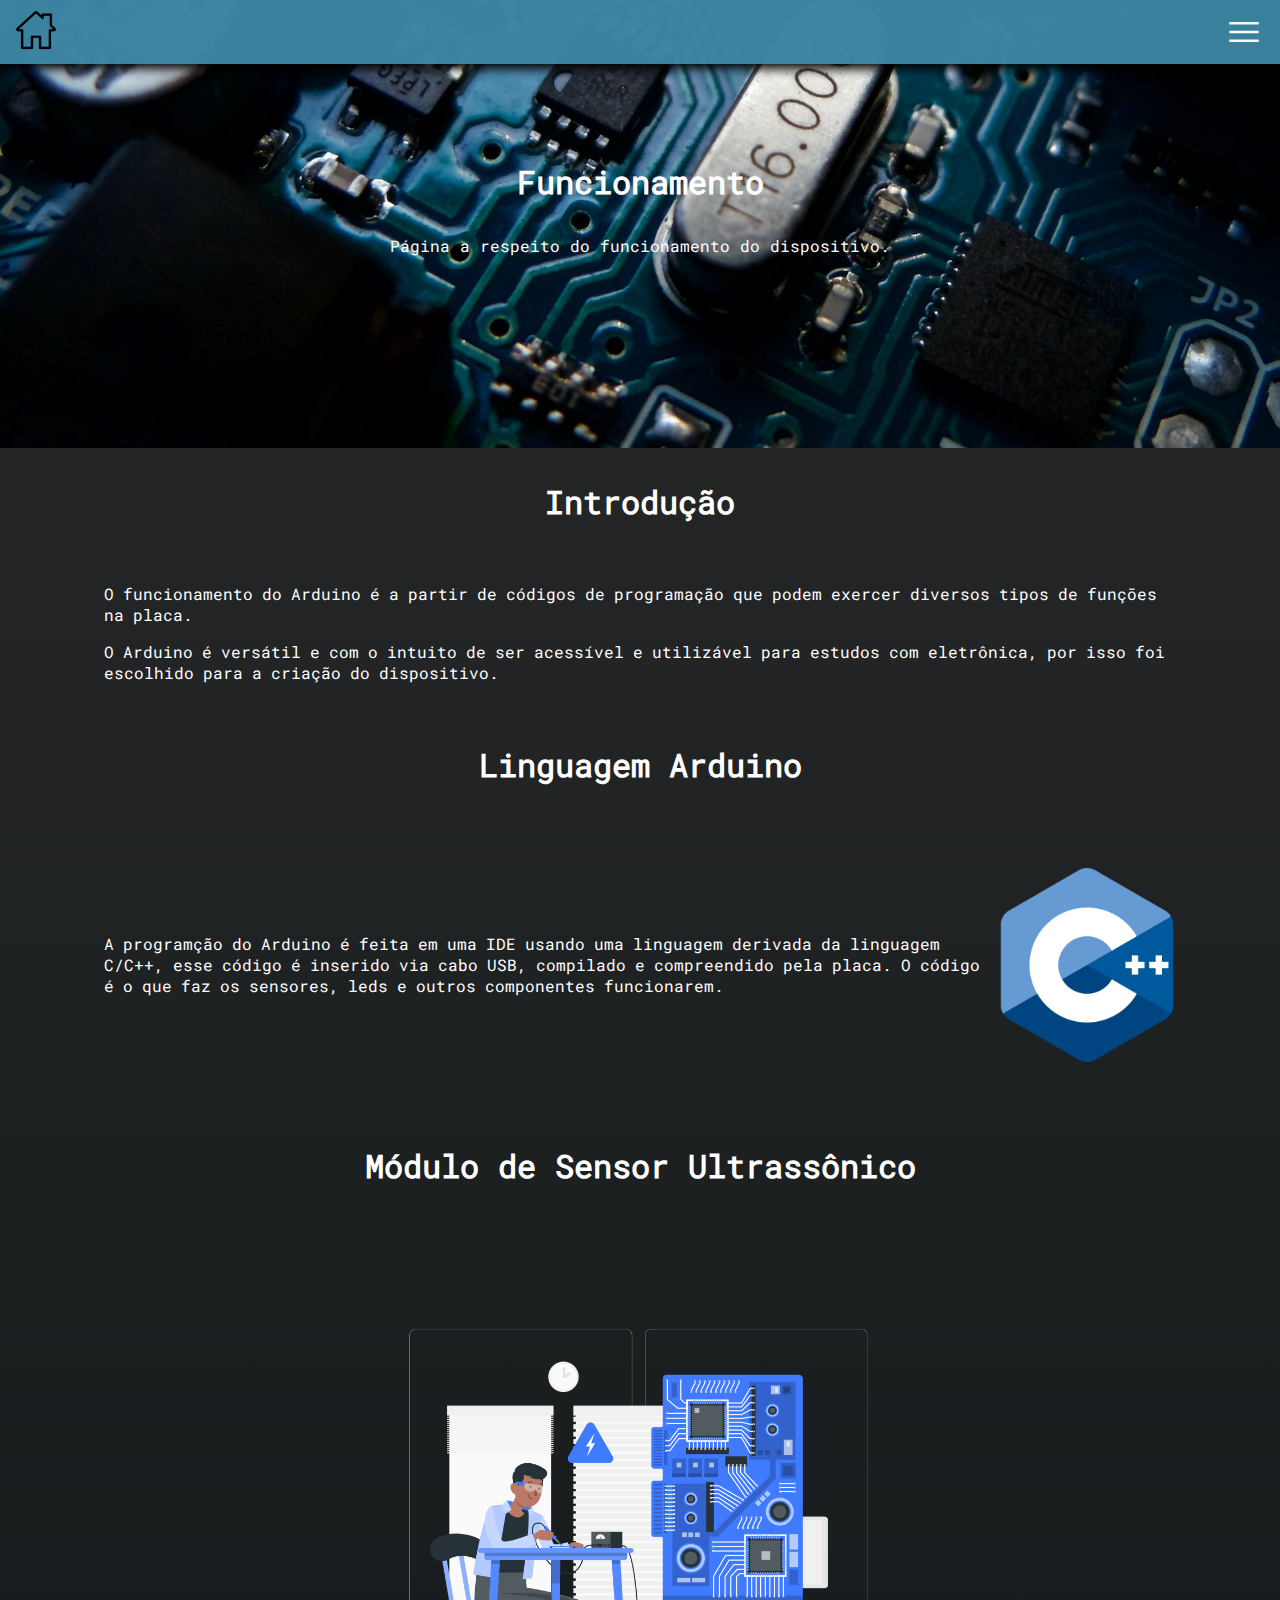
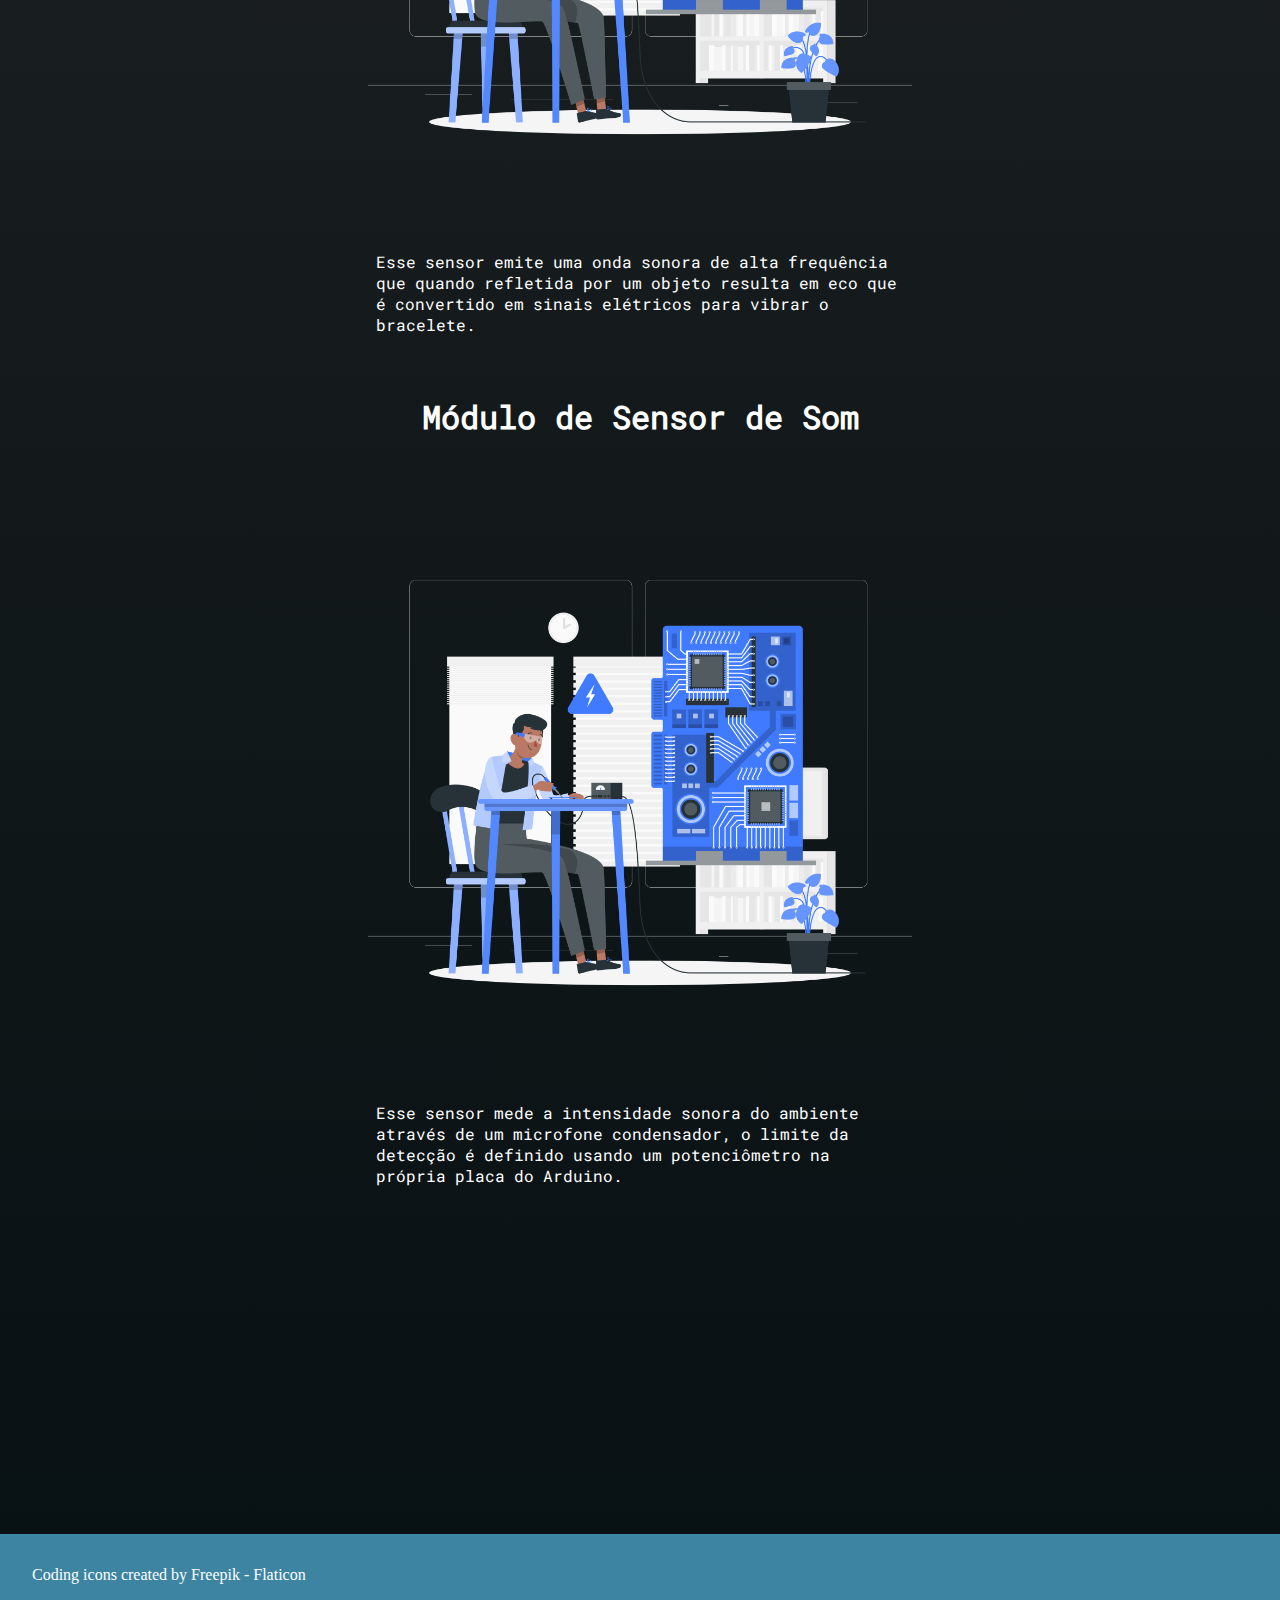
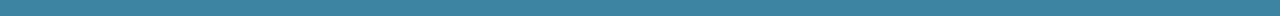
==== funcionamento/index.html @ f89b05d2 "Add files via upload" ====
<!DOCTYPE html>
<html lang="en">
<head>
    <meta charset="UTF-8">
    <meta http-equiv="X-UA-Compatible" content="IE=edge">
    <meta name="viewport" content="width=device-width, initial-scale=1.0">
    <link rel="stylesheet" href="style.css">
    <title>Funcionamento | PPR</title>
</head>
<body>
    <div class="container">
        <nav class="navegacao">
            <div class="logo">
                <a href="../index.html">
                    <img src="../assets/home.png" alt="" height="40px" width="40px">
                </a>
            </div>
            <div class="toggle-botao">
                <svg xmlns="http://www.w3.org/2000/svg" fill="none" viewBox="0 0 24 24" stroke-width="1.5" stroke="currentColor" class="w-6 h-6" style="height:40px; width:40px;">
                    <path stroke-linecap="round" stroke-linejoin="round" d="M3.75 6.75h16.5M3.75 12h16.5m-16.5 5.25h16.5" />
                </svg>
            </div>
        </nav>
        <main class="centro">
            <nav class="toggle-nav">
                <div id="wrapper-links">
                    <a href="#" class="link">Funcionamento</a>   
                    <a href="../materiais/index.html" class="link">Materiais</a>
                    <a href="../pesquisa/index.html" class="link">Pesquisa</a>
                </div>
            </nav>
            <div class="fundo-imagem">
                <div class="whitespace"></div>
                <div class="texto-topo-titulo">
                    <h1>Funcionamento</h1>
                </div>
                <div class="texto-topo">
                    <p>Página a respeito do funcionamento do dispositivo.</p>
                </div>
                <div class="whitespace"></div>
            </div>
            <div class="titulo-topico">
                <h1>Introdução</h1>
            </div>
            <article class="artigo">
                <div class="corpo-artigo">
                    <div class="artigo-texto">
                        <p class="texto-info-s">
                            O funcionamento do Arduino é a partir de códigos de programação que podem exercer diversos tipos de funções na placa.
                        </p>
                        <p class="texto-info-s">
                            O Arduino é versátil e com o intuito de ser acessível e utilizável para estudos com eletrônica, por isso foi escolhido para a criação do dispositivo.
                        </p>
                    </div>
                </div>
            </article>
            <div class="titulo-topico">
                <h1>Linguagem Arduino</h1>
            </div>
            <article class="artigo">
                <div class="corpo-artigo reverso">
                    <div class="espaco-imagem">
                        <img src="../imgs/c-.png" alt="">
                    </div>
                    <div class="artigo-texto">
                        <p class="texto-info-s">
                            A programção do Arduino é feita em uma IDE usando uma linguagem derivada da linguagem C/C++, esse código é inserido via cabo USB, compilado e compreendido pela placa. O código é o que faz os sensores, leds e outros componentes funcionarem.
                        </p>
                    </div>
                </div>
            </article>
            <div class="titulo-topico">
                <h1>Módulo de Sensor Ultrassônico</h1>
            </div>
            <article class="artigo">
                <div class="corpo-artigo imagem-solo">
                    <div name="imagem-1" class="espaco-imagem">
                        <img src="../imgs/Printedcircuit.png" alt="">
                    </div>
                    <div class="artigo-texto">
                        <p class="texto-info-s">
                            Esse sensor emite uma onda sonora de alta frequência que quando refletida por um objeto resulta em eco que é convertido em sinais elétricos para vibrar o bracelete.
                        </p>
                    </div>
                </div>
            </article>
            <div class="titulo-topico">
                <h1>Módulo de Sensor de Som</h1>
            </div>
            <article class="artigo">
                <div class="corpo-artigo imagem-solo">
                    <div name="imagem-1" class="espaco-imagem">
                        <img src="../imgs/Printedcircuit.png" alt="">
                    </div>
                    <div class="artigo-texto">
                        <p class="texto-info-s">
                            Esse sensor mede a intensidade sonora do ambiente através de um microfone condensador, o limite da detecção é definido usando um potenciômetro na própria placa do Arduino.
                        </p>
                    </div>
                </div>
            </article>
            <div class="whitespace"></div>
            <div class="whitespace"></div>
        </main>
        <footer class="rodape">
            <a href="https://www.flaticon.com/free-icons/coding" title="coding icons">Coding icons created by Freepik - Flaticon</a>
        </footer>
    </div>
</body>
<script src="script.js"></script>
</html>
---- funcionamento/style.css ----
*{
    padding: 0;
    margin: 0;
    box-sizing: border-box;
}

@font-face {
    font-family: "RobotoMono";
    src: url("../assets/fonts/static/RobotoMono-Regular.ttf");
}


a{
    text-decoration: none;
}

.container{
    display: flex;
    flex-direction: column;
    height: 100%;
    width: 100%;
}

.navegacao{
    display: flex;
    position: fixed;
    z-index: 2;
    justify-content: space-between;
    height: 4rem;
    width: 100%;
    background-color: #3c84a2;
    opacity: 98%;
    box-shadow: 0px 2px 10px 3px black;
}

.logo{
    display: flex;
    flex-direction: column;
    justify-content: center;
    margin-left: 1rem
}

.navegacao-links{
    display: flex;
    justify-content: space-evenly;
    align-items: center;
    flex-grow: 2;
}

.navegacao-links a{
    color: #ffffff;
}

.whitespace-nav{
    flex-grow: 3;
}

.whitespace{
    display: flex;
    justify-content: center;
    align-items: center;
    height: 10rem;
}


.fundo-imagem{
    background-image: url("../imgs/nicolas-thomas-CBydtQDjaJc-unsplash.jpg");
    background-size: cover;
    background-position: center;
    grid-column: 1/3;
}

.toggle-botao{
    display: flex;
    flex-direction: column;
    justify-content: center;
    margin-right: 1rem;
    color: #fff;
}

.centro{
    background: linear-gradient(to bottom, #292929, #081114);
}

.imagem-topo{
    display: flex;
    justify-content: center;
    align-items: center;
    width: 100%;
}

.texto-topo-titulo{
    display: flex;
    flex-direction: column;
    justify-content: center;
    align-items: center;
    color: #ffffff;
    font-family: "RobotoMono", sans-serif;
    font-size: 1rem;
    font-weight: 700;
}

.texto-topo{
    display: flex;
    flex-direction: column;
    justify-content: center;
    align-items: center;
    color: #fff;
    font-family: "RobotoMono", sans-serif;
    font-size: 1rem;
    word-wrap: break-word;
    padding: 2rem;
}

.texto-topo p{
    text-align: center;
}

.titulo-topico{
    display: flex;
    flex-direction: column;
    justify-content: center;
    align-items: center;
    color: #fff;
    font-family: "RobotoMono", sans-serif;
    word-wrap: break-word;
    padding: 2rem;
}

.titulo-topico h2{
    font-size: 1.5rem;
}

.artigo{
    display: flex;
    flex-direction: column;
    position: relative;
    padding: 20px 6rem;
    justify-content: center;
    color: #fff;
}

label{
    font-family: "RobotoMono", sans-serif;
    text-align: center;
}

.espaco-imagem{
    display: flex;
    flex-direction: column;
    justify-content: center;
    margin: 30px 0;
    height: auto;
}
.espaco-imagem img{
    height: fit-content;
    width: 100%;
}

.cabecalho-info-s{
    font-family: "RobotoMono", sans-serif;
    display: flex;
    justify-content: flex-start;
    margin: 30px 0;
    width: 100%;
}
.cabecalho-info-s h1{
    font-family: "RobotMono", sans-serif;
    font-weight: 700;
}

.texto-info-s{
    align-self: left;
    text-align: left;
    align-self: center;
    word-spacing: -1px;
    padding: 8px;
    font-size: 1rem;
    font-family: "RobotoMono", sans-serif;
}

.info-fontes p{
    font-size: 0.8rem;
    margin-top: 1rem;
}

.corpo-artigo{
    display: flex;
    align-items: center;
    width: 100%;
}

.corpo-artigo.imagem-solo{
    flex-direction: column;
    width: 50%;
    align-self: center;
}

.reverso{
    flex-direction: row-reverse;
}

.rodape{
    display: flex;
    flex-direction: column;
    padding: 2rem;
    height: auto;
    background-color: #3c84a2;
}

.rodape a{
    color: #fff;
}

.toggle-botao{
    width: 40px;
    height: 100%;
}

.toggle-nav{
    display: none;
    z-index: 1;
    position: fixed;
    flex-direction: column;
    justify-content: center;
    align-items: center;
    height: 100%;
    width: 100%;
    opacity: 0%;
    overflow: hidden;
    background-color: #282828;
}

.toggle-nav.extendido{
    opacity: 100%;
}

#wrapper-links{
    display: flex;
    width: 100%;
    flex-direction: column;
    flex-grow: 2;
    justify-content: space-evenly;
    align-items: center;
}

#wrapper-links a{
    font-size: 1.2rem;
    height: 10%;
    width: 50%;
}
.link{
    display: flex;
    font-family: "RobotoMono", sans-serif;
    justify-content: center;
    align-items: center;
    padding: 10px;
    margin: 10px;
    border: 1px solid white;
    color: white;
    width: 100px,
}


.container-cards{
    display: flex;
    flex-direction: column;
    grid-column: 1;
    height: 100%;
    padding-bottom: 2rem;
}

.cartas-row{
    display: flex;
    justify-content: center;
    margin-top: 2rem;
}

.carta{
    display: flex;
    flex-direction: column;
    height: 100%;
    width: 10rem;
    background-color: #00353e;
    border: 2px solid #fff;
    padding: 10px;
    border-radius: 2rem;
    margin: 2rem;
}

.carta-icon{
    display: flex;
    justify-content: center;
}

.carta-texto{
    display: flex;
    flex-direction: column;
    justify-content: center;
    align-items: center;
    padding: 2rem;
    font-family: "RobotoMono", sans-serif;
    color: #fff;
}

.carta img{
    height: 4rem;
    width: 4rem;
}

@media (max-width: 600px) {
    .artigo{
        padding: 20px;
    }

    .corpo-artigo.imagem-solo{
        width: auto;
        align-self: auto;
    }

    .titulo-topico{
        align-items: flex-start;
    }

    .carta-texto{
        padding: 1rem 0rem;
    }

}
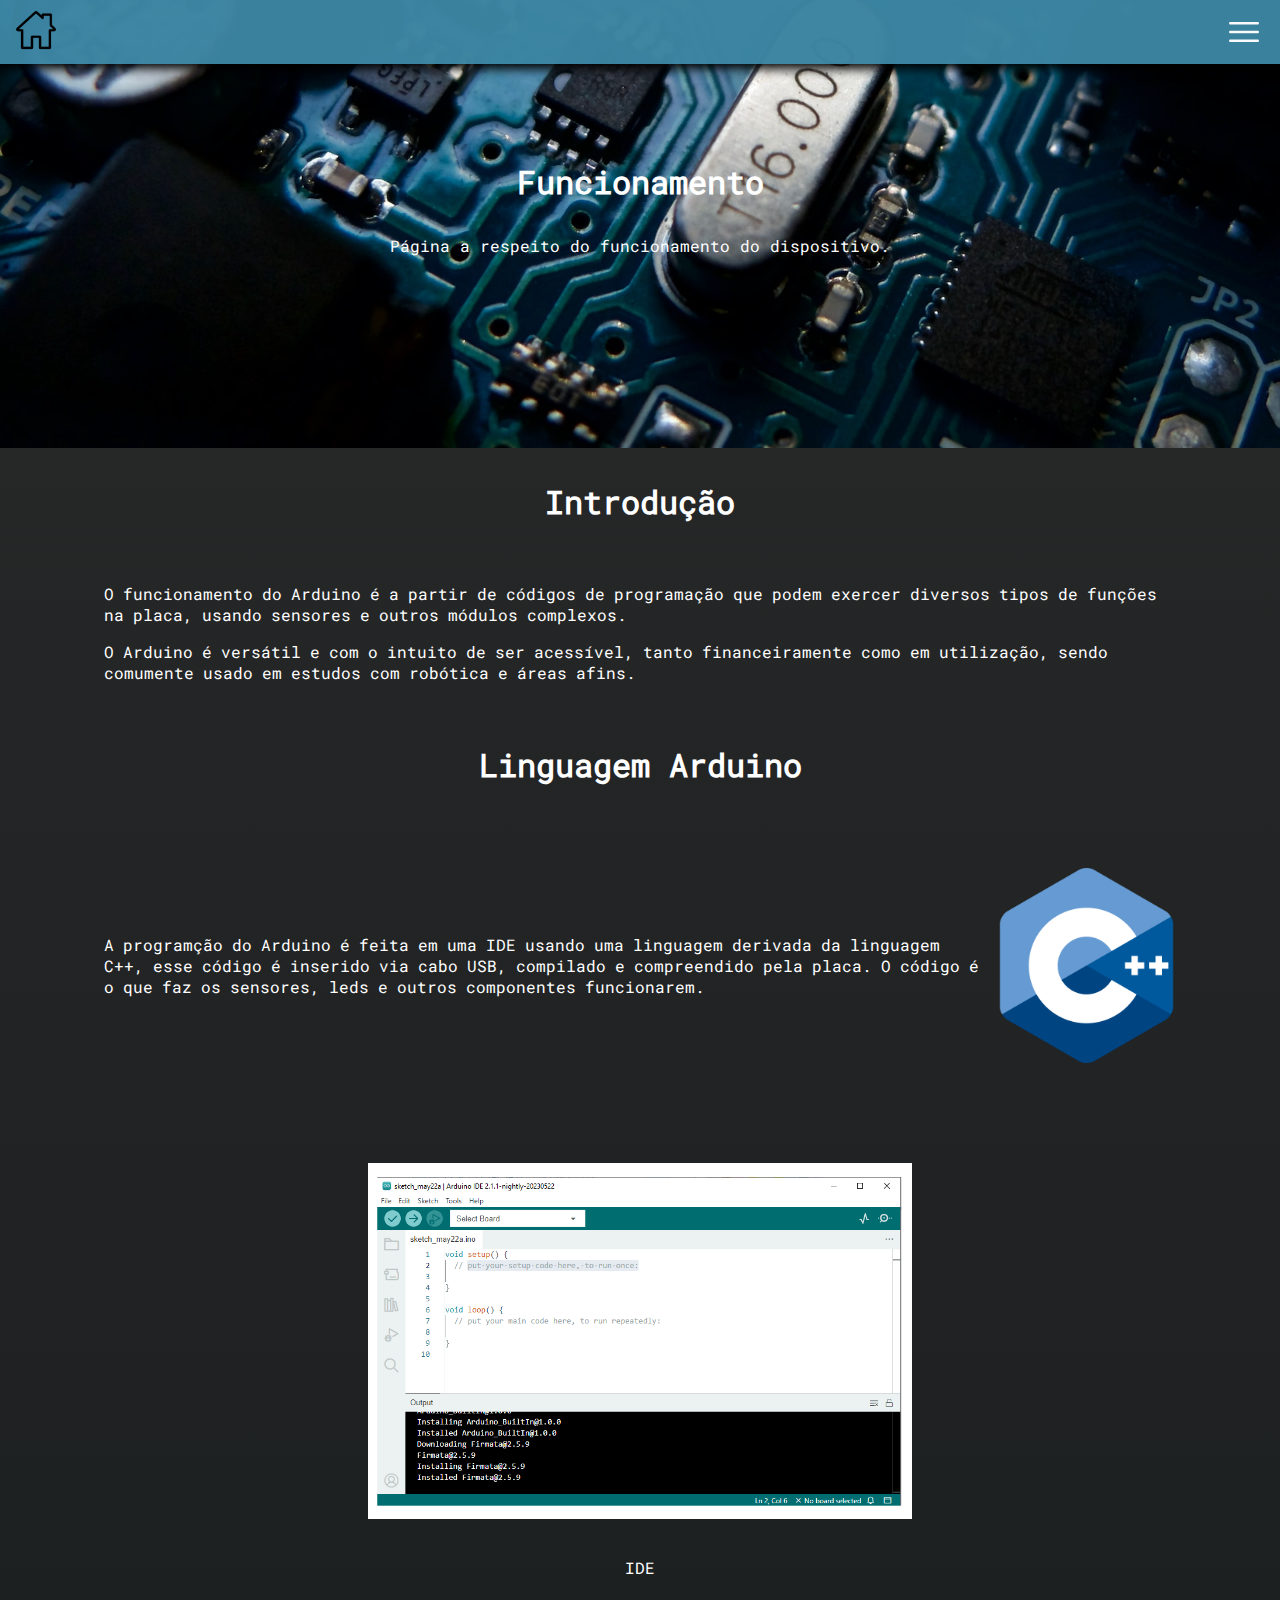
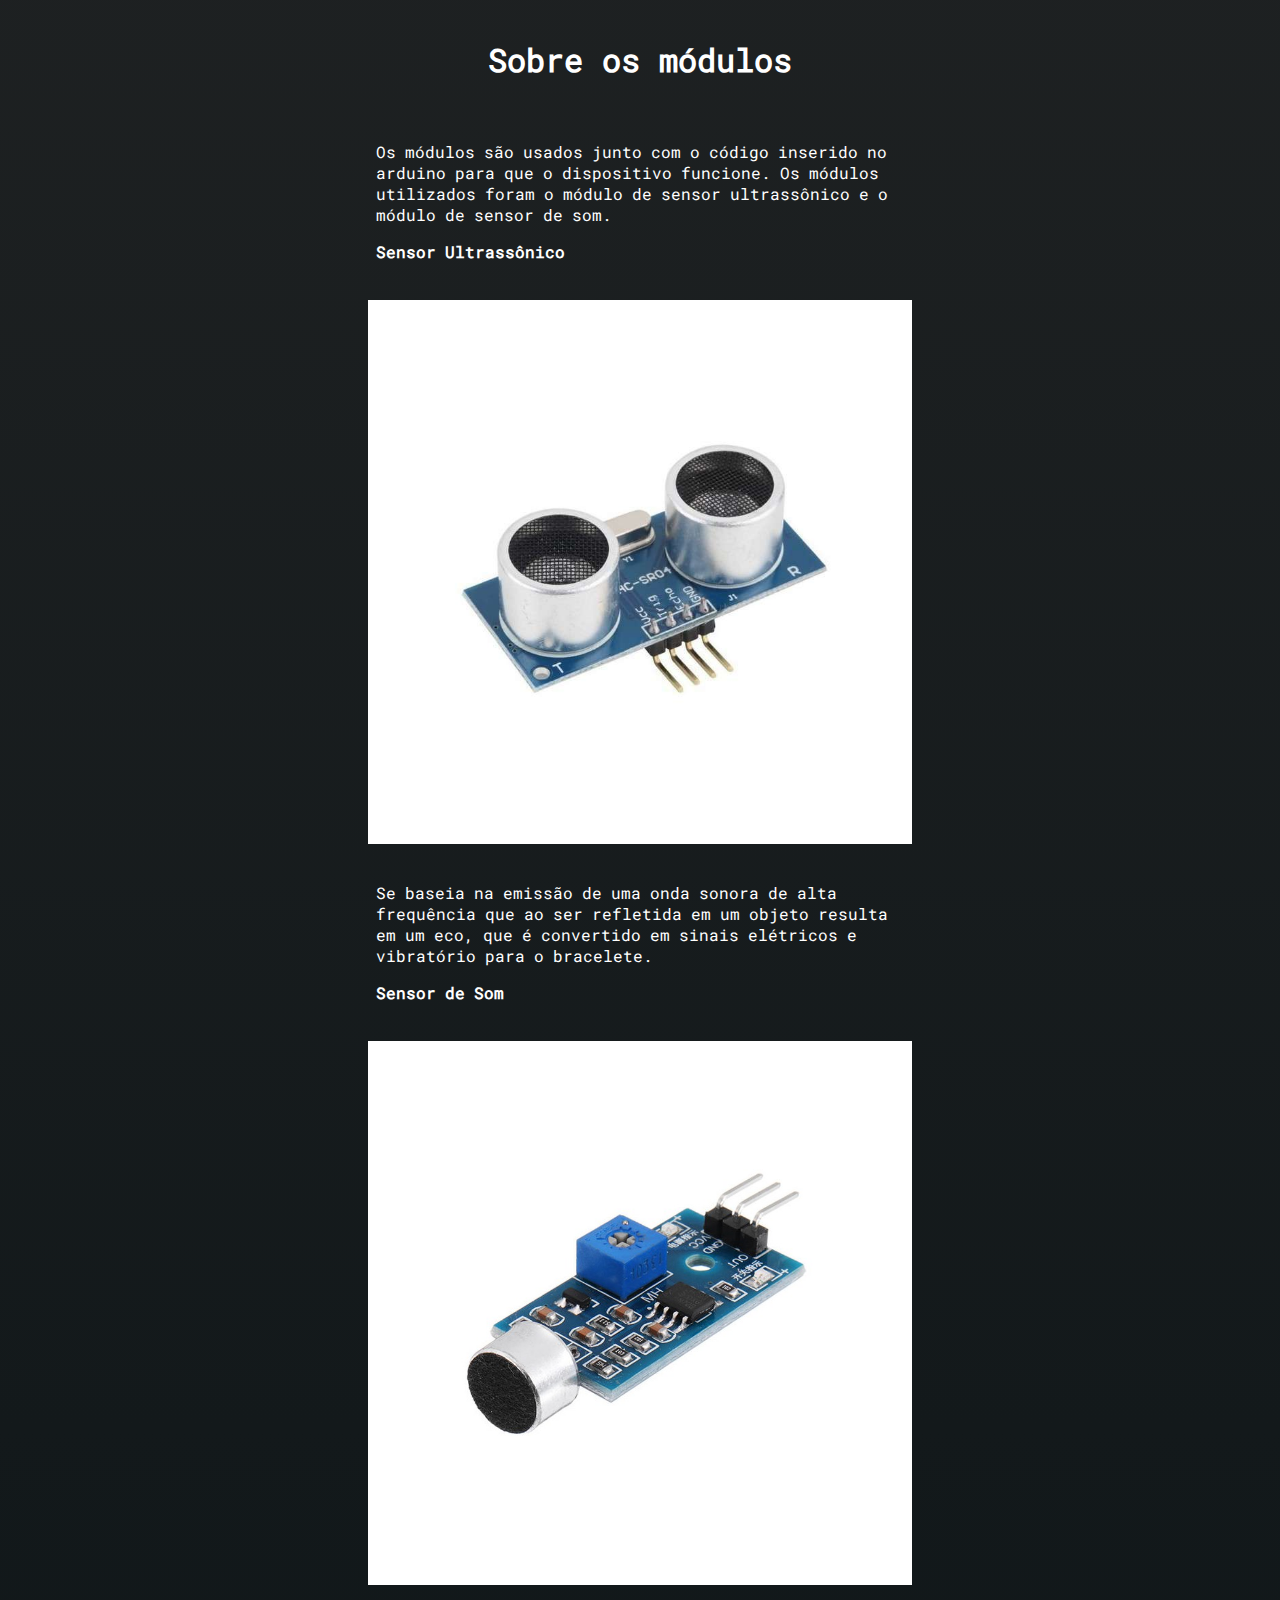
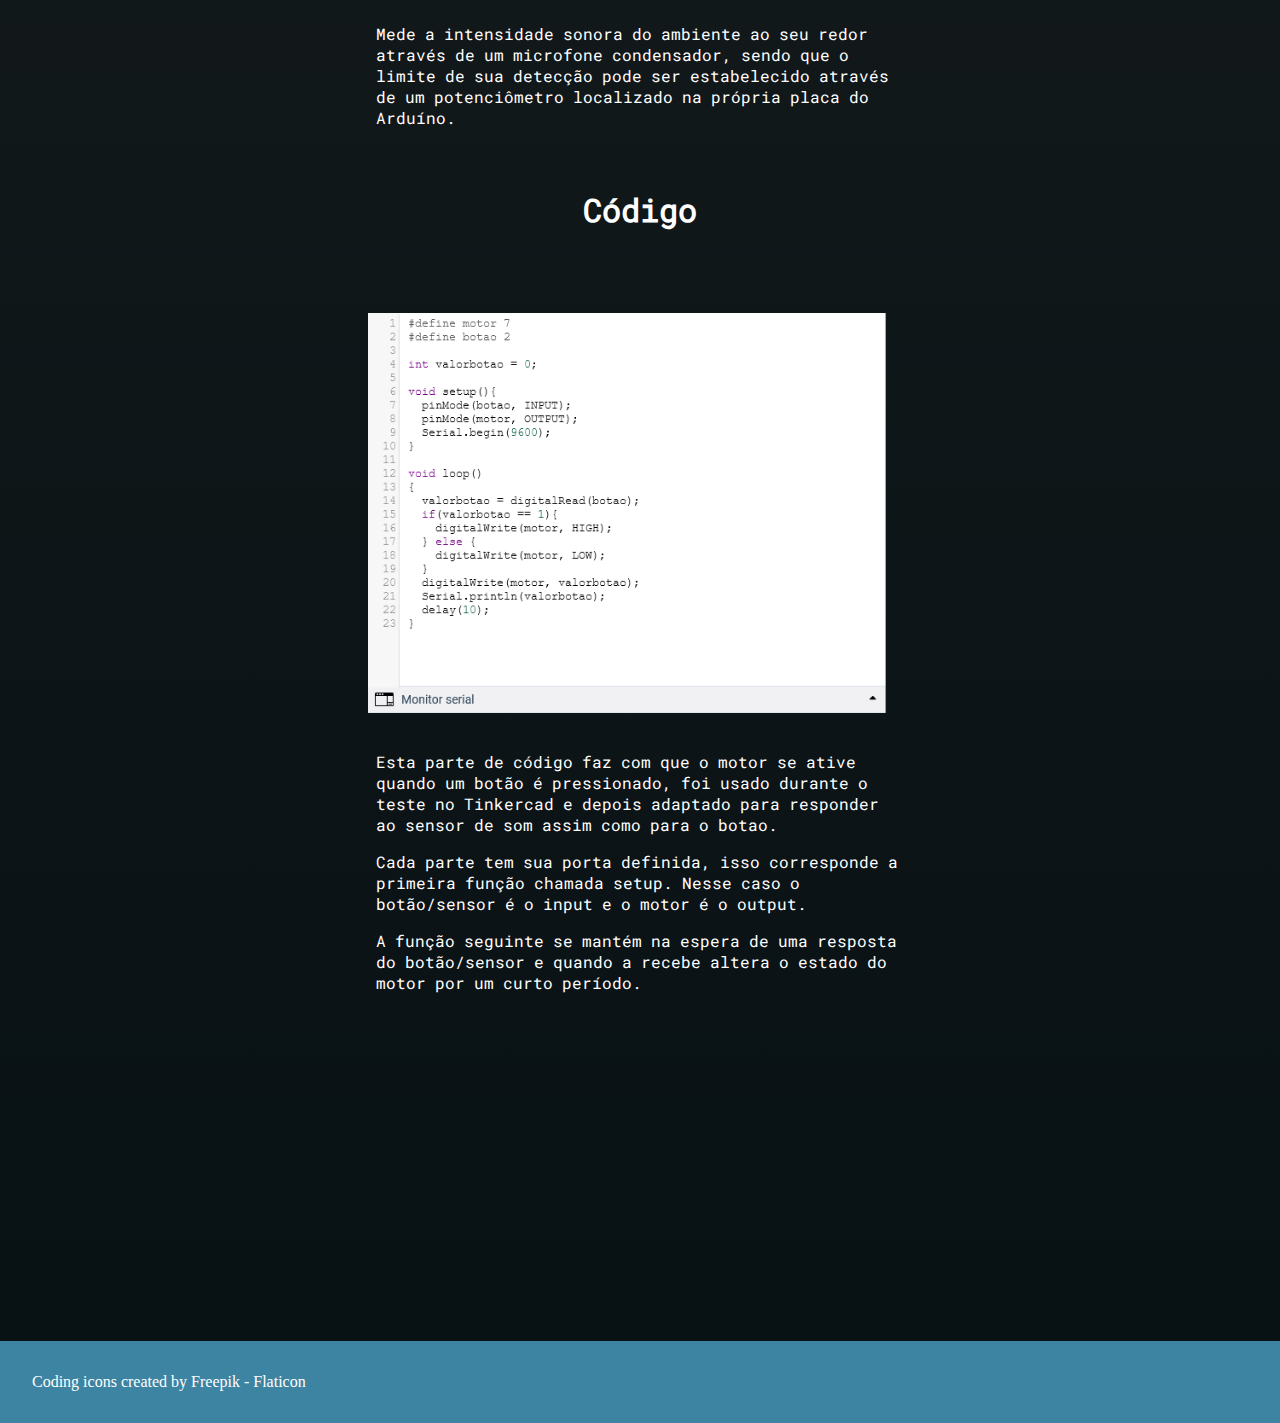
==== commit 18a59dcb: "Add files via upload" ====
--- a/funcionamento/index.html
+++ b/funcionamento/index.html
@@ -5,7 +5,7 @@
     <meta http-equiv="X-UA-Compatible" content="IE=edge">
     <meta name="viewport" content="width=device-width, initial-scale=1.0">
     <link rel="stylesheet" href="style.css">
-    <title>Funcionamento | PPR</title>
+    <title>Funcionamento | BFR</title>
 </head>
 <body>
     <div class="container">
@@ -46,10 +46,10 @@
                 <div class="corpo-artigo">
                     <div class="artigo-texto">
                         <p class="texto-info-s">
-                            O funcionamento do Arduino é a partir de códigos de programação que podem exercer diversos tipos de funções na placa.
+                            O funcionamento do Arduino é a partir de códigos de programação que podem exercer diversos tipos de funções na placa, usando sensores e outros módulos complexos.
                         </p>
                         <p class="texto-info-s">
-                            O Arduino é versátil e com o intuito de ser acessível e utilizável para estudos com eletrônica, por isso foi escolhido para a criação do dispositivo.
+                            O Arduino é versátil e com o intuito de ser acessível, tanto financeiramente como em utilização, sendo comumente usado em estudos com robótica e áreas afins.
                         </p>
                     </div>
                 </div>
@@ -64,37 +64,77 @@
                     </div>
                     <div class="artigo-texto">
                         <p class="texto-info-s">
-                            A programção do Arduino é feita em uma IDE usando uma linguagem derivada da linguagem C/C++, esse código é inserido via cabo USB, compilado e compreendido pela placa. O código é o que faz os sensores, leds e outros componentes funcionarem.
+                            A programção do Arduino é feita em uma IDE usando uma linguagem derivada da linguagem C++, esse código é inserido via cabo USB, compilado e compreendido pela placa. O código é o que faz os sensores, leds e outros componentes funcionarem.
+                        </p>
+                    </div>
+                </div>
+            </article>
+            <article class="artigo">
+                <div class="corpo-artigo imagem-solo">
+                    <div class="espaco-imagem">
+                        <img src="../imgs/ideimg.png" alt="">
+                    </div>
+                    <div class="artigo-texto">
+                        <p class="texto-info-s">
+                            IDE
                         </p>
                     </div>
                 </div>
             </article>
             <div class="titulo-topico">
-                <h1>Módulo de Sensor Ultrassônico</h1>
+                <h1>Sobre os módulos</h1>
             </div>
             <article class="artigo">
                 <div class="corpo-artigo imagem-solo">
-                    <div name="imagem-1" class="espaco-imagem">
-                        <img src="../imgs/Printedcircuit.png" alt="">
-                    </div>
                     <div class="artigo-texto">
                         <p class="texto-info-s">
-                            Esse sensor emite uma onda sonora de alta frequência que quando refletida por um objeto resulta em eco que é convertido em sinais elétricos para vibrar o bracelete.
+                            Os módulos são usados junto com o código inserido no arduino para que o dispositivo funcione.
+                            Os módulos utilizados foram o módulo de sensor ultrassônico e o módulo de sensor de som.
+                        </p>
+                        <p class="texto-info-s">
+                            <strong>Sensor Ultrassônico</strong>
+                        </p>
+                        <div class="espaco-imagem">
+                            <img src="../imgs/sensultrasom.jpg" alt="">
+                        </div>
+                        <p class="texto-info-s">
+                            Se baseia na emissão de uma onda sonora de alta frequência que ao ser refletida
+                            em um objeto resulta em um eco, que é convertido em sinais elétricos e vibratório para
+                            o bracelete.
+                        </p>
+                        <p class="texto-info-s">
+                            <strong>Sensor de Som</strong>
+                        </p>
+                        <div class="espaco-imagem">
+                            <img src="../imgs/sensom.jpg" alt="">
+                        </div>
+                        <p class="texto-info-s">
+                            Mede a intensidade sonora do ambiente ao seu redor através de um microfone
+                            condensador, sendo que o limite de sua detecção pode ser estabelecido através de um
+                            potenciômetro localizado na própria placa do Arduíno.
                         </p>
                     </div>
                 </div>
             </article>
             <div class="titulo-topico">
-                <h1>Módulo de Sensor de Som</h1>
+                <h1>Código</h1>
             </div>
             <article class="artigo">
                 <div class="corpo-artigo imagem-solo">
-                    <div name="imagem-1" class="espaco-imagem">
-                        <img src="../imgs/Printedcircuit.png" alt="">
+                    <div class="espaco-imagem">
+                        <img src="../imgs/codus.png" alt="">
                     </div>
                     <div class="artigo-texto">
                         <p class="texto-info-s">
-                            Esse sensor mede a intensidade sonora do ambiente através de um microfone condensador, o limite da detecção é definido usando um potenciômetro na própria placa do Arduino.
+                            Esta parte de código faz com que o motor se ative quando um botão é pressionado, foi usado durante o teste no
+                            Tinkercad e depois adaptado para responder ao sensor de som assim como para o botao.
+                        </p>
+                        <p class="texto-info-s">
+                            Cada parte tem sua porta definida, isso corresponde a primeira função chamada setup. Nesse caso o botão/sensor é o input
+                            e o motor é o output.
+                        </p>
+                        <p class="texto-info-s">
+                            A função seguinte se mantém na espera de uma resposta do botão/sensor e quando a recebe altera o estado do motor por um curto período.
                         </p>
                     </div>
                 </div>
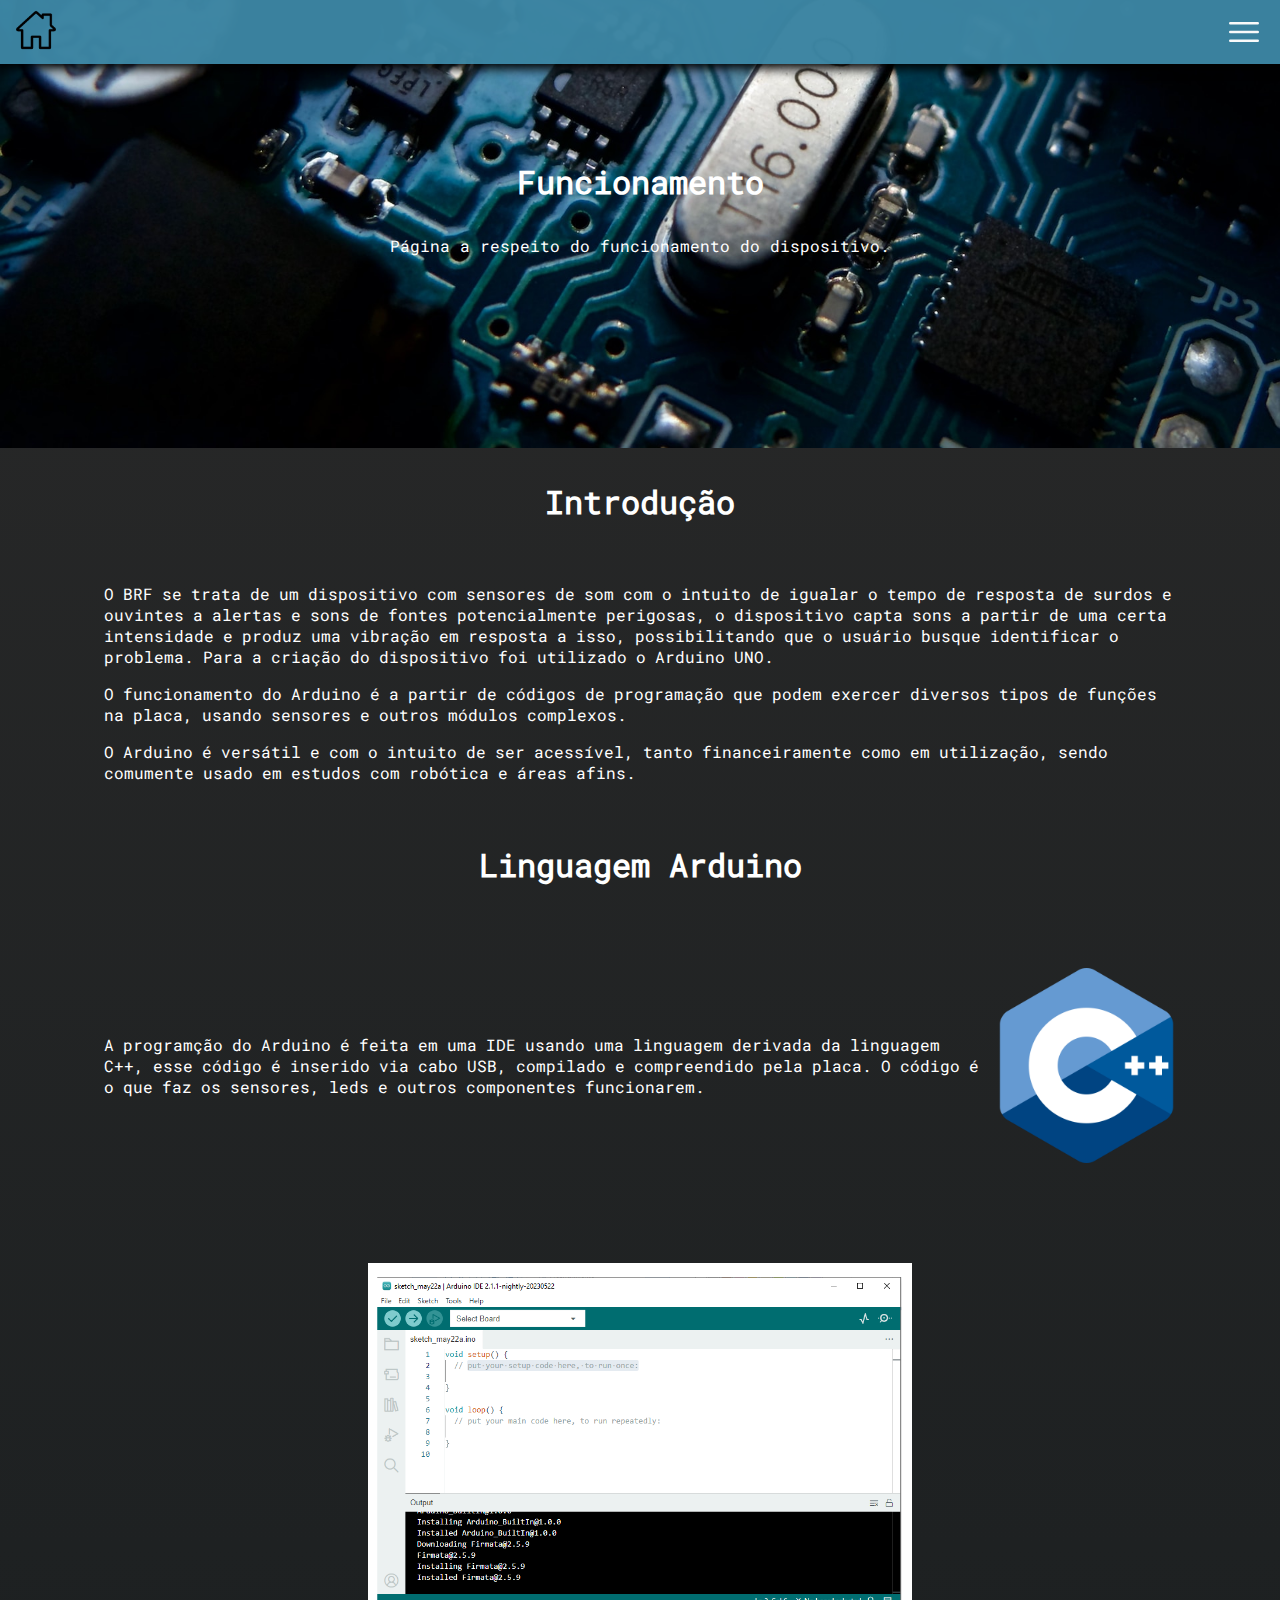
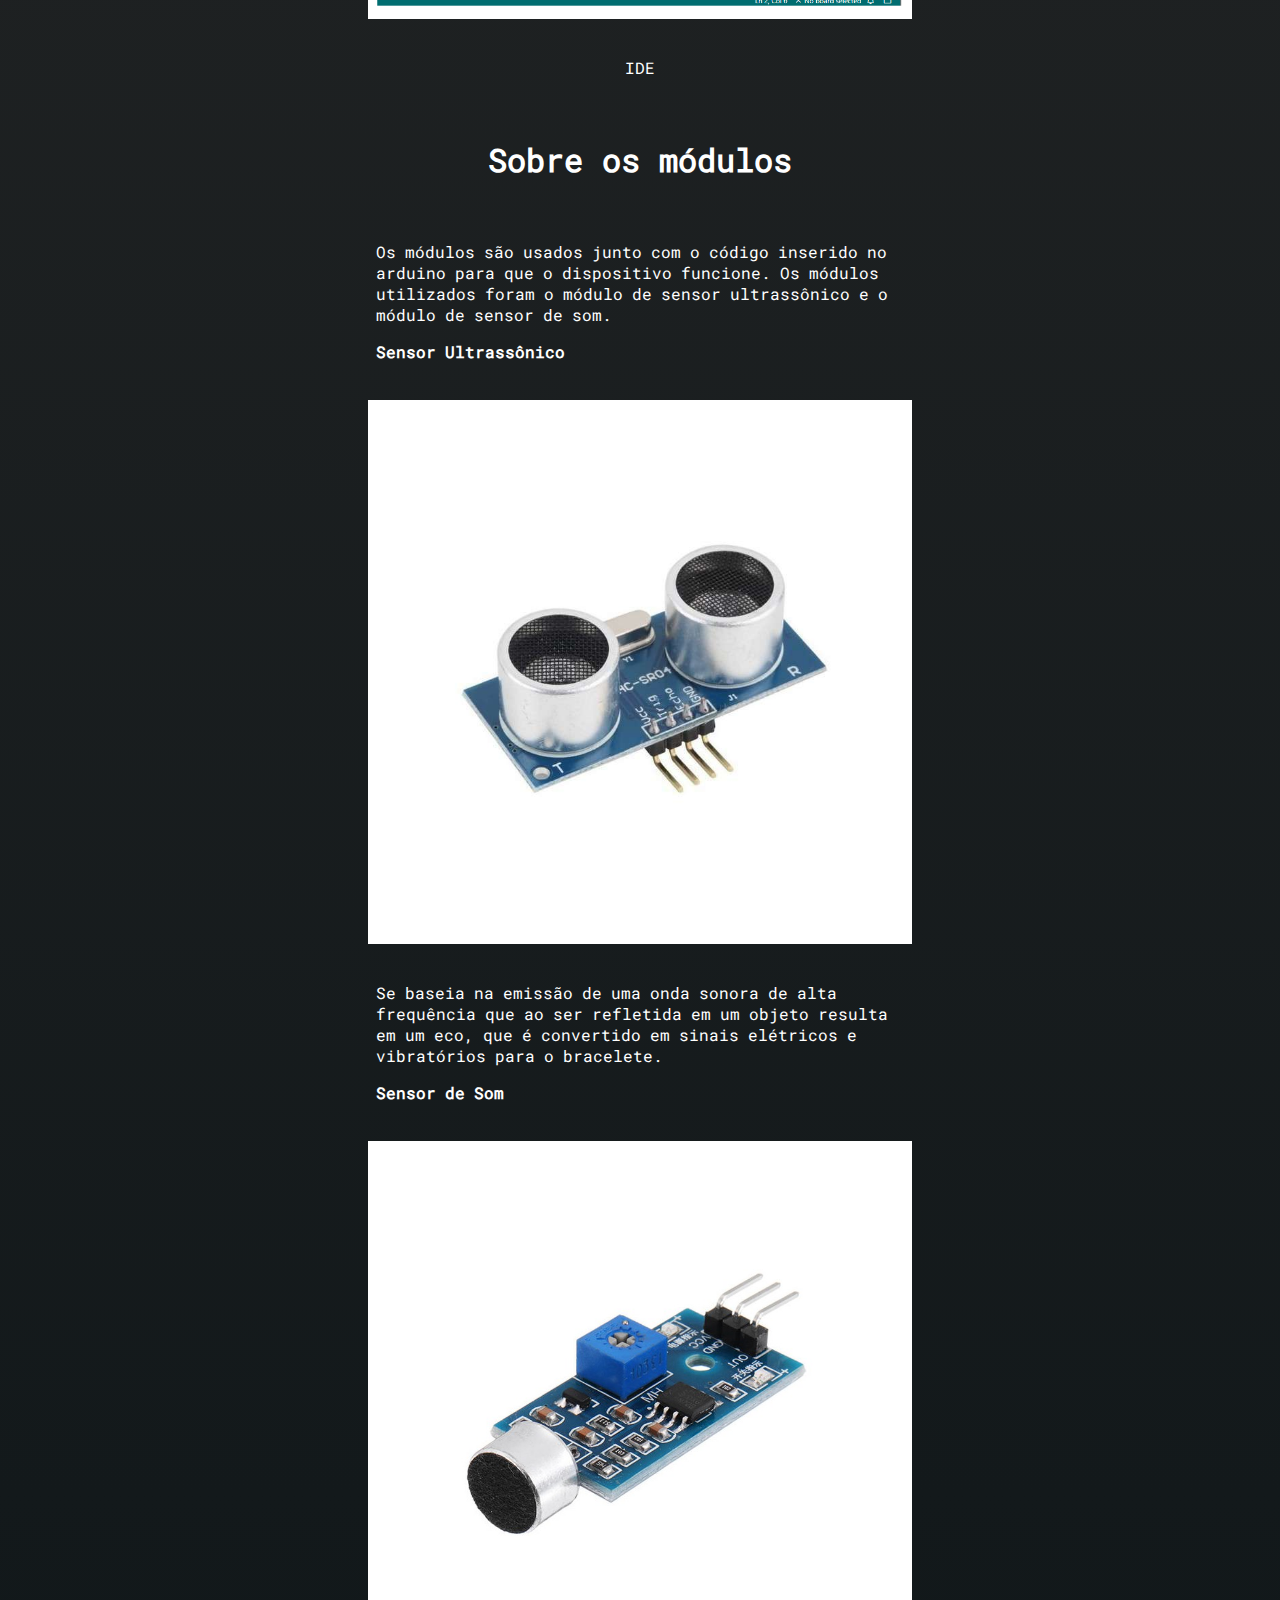
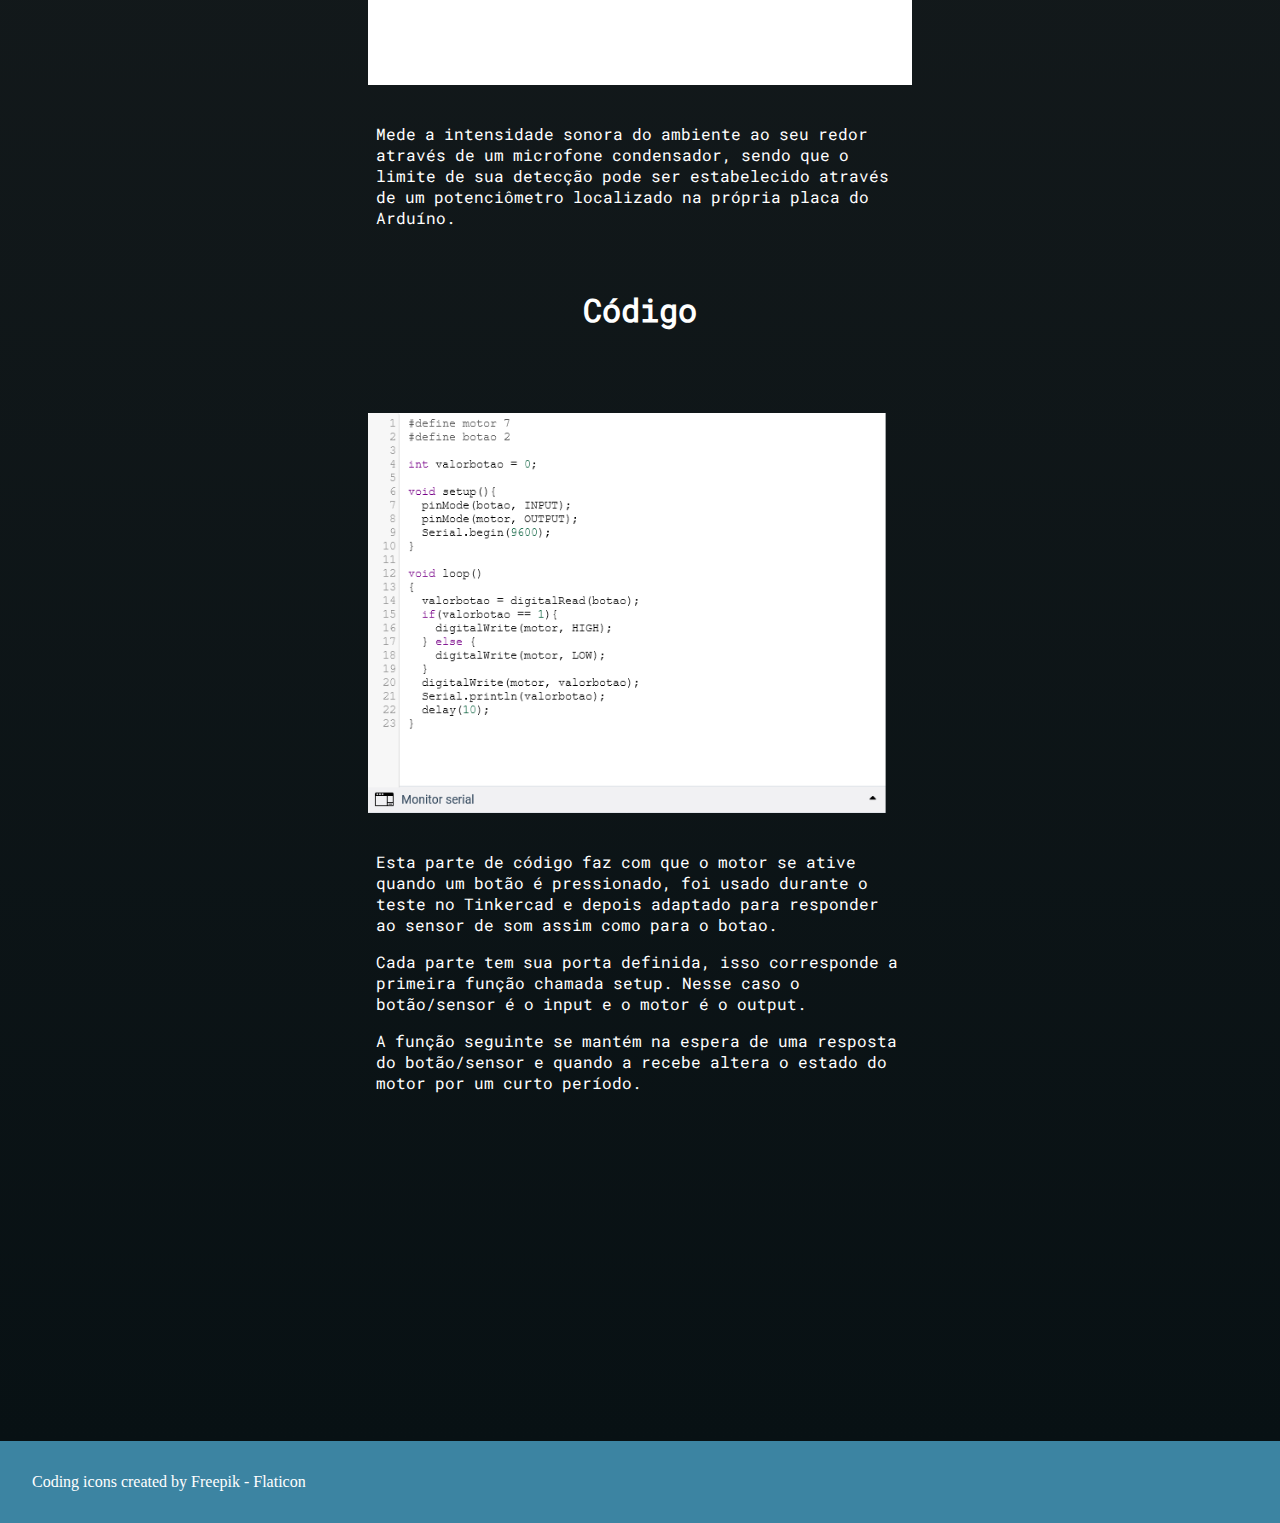
==== commit b9eda6b5: "Add files via upload" ====
--- a/funcionamento/index.html
+++ b/funcionamento/index.html
@@ -45,6 +45,14 @@
             <article class="artigo">
                 <div class="corpo-artigo">
                     <div class="artigo-texto">
+                        <p class="texto-info-s">
+                            O BRF se trata de um dispositivo com sensores de som com o
+                            intuito de igualar o tempo de resposta de surdos e ouvintes a alertas e sons de fontes
+                            potencialmente perigosas, o dispositivo capta sons a partir de uma certa intensidade e produz
+                            uma vibração em resposta a isso, possibilitando que o usuário busque identificar o
+                            problema.
+                            Para a criação do dispositivo foi utilizado o Arduino UNO.
+                        </p>
                         <p class="texto-info-s">
                             O funcionamento do Arduino é a partir de códigos de programação que podem exercer diversos tipos de funções na placa, usando sensores e outros módulos complexos.
                         </p>
@@ -99,7 +107,7 @@
                         </div>
                         <p class="texto-info-s">
                             Se baseia na emissão de uma onda sonora de alta frequência que ao ser refletida
-                            em um objeto resulta em um eco, que é convertido em sinais elétricos e vibratório para
+                            em um objeto resulta em um eco, que é convertido em sinais elétricos e vibratórios para
                             o bracelete.
                         </p>
                         <p class="texto-info-s">
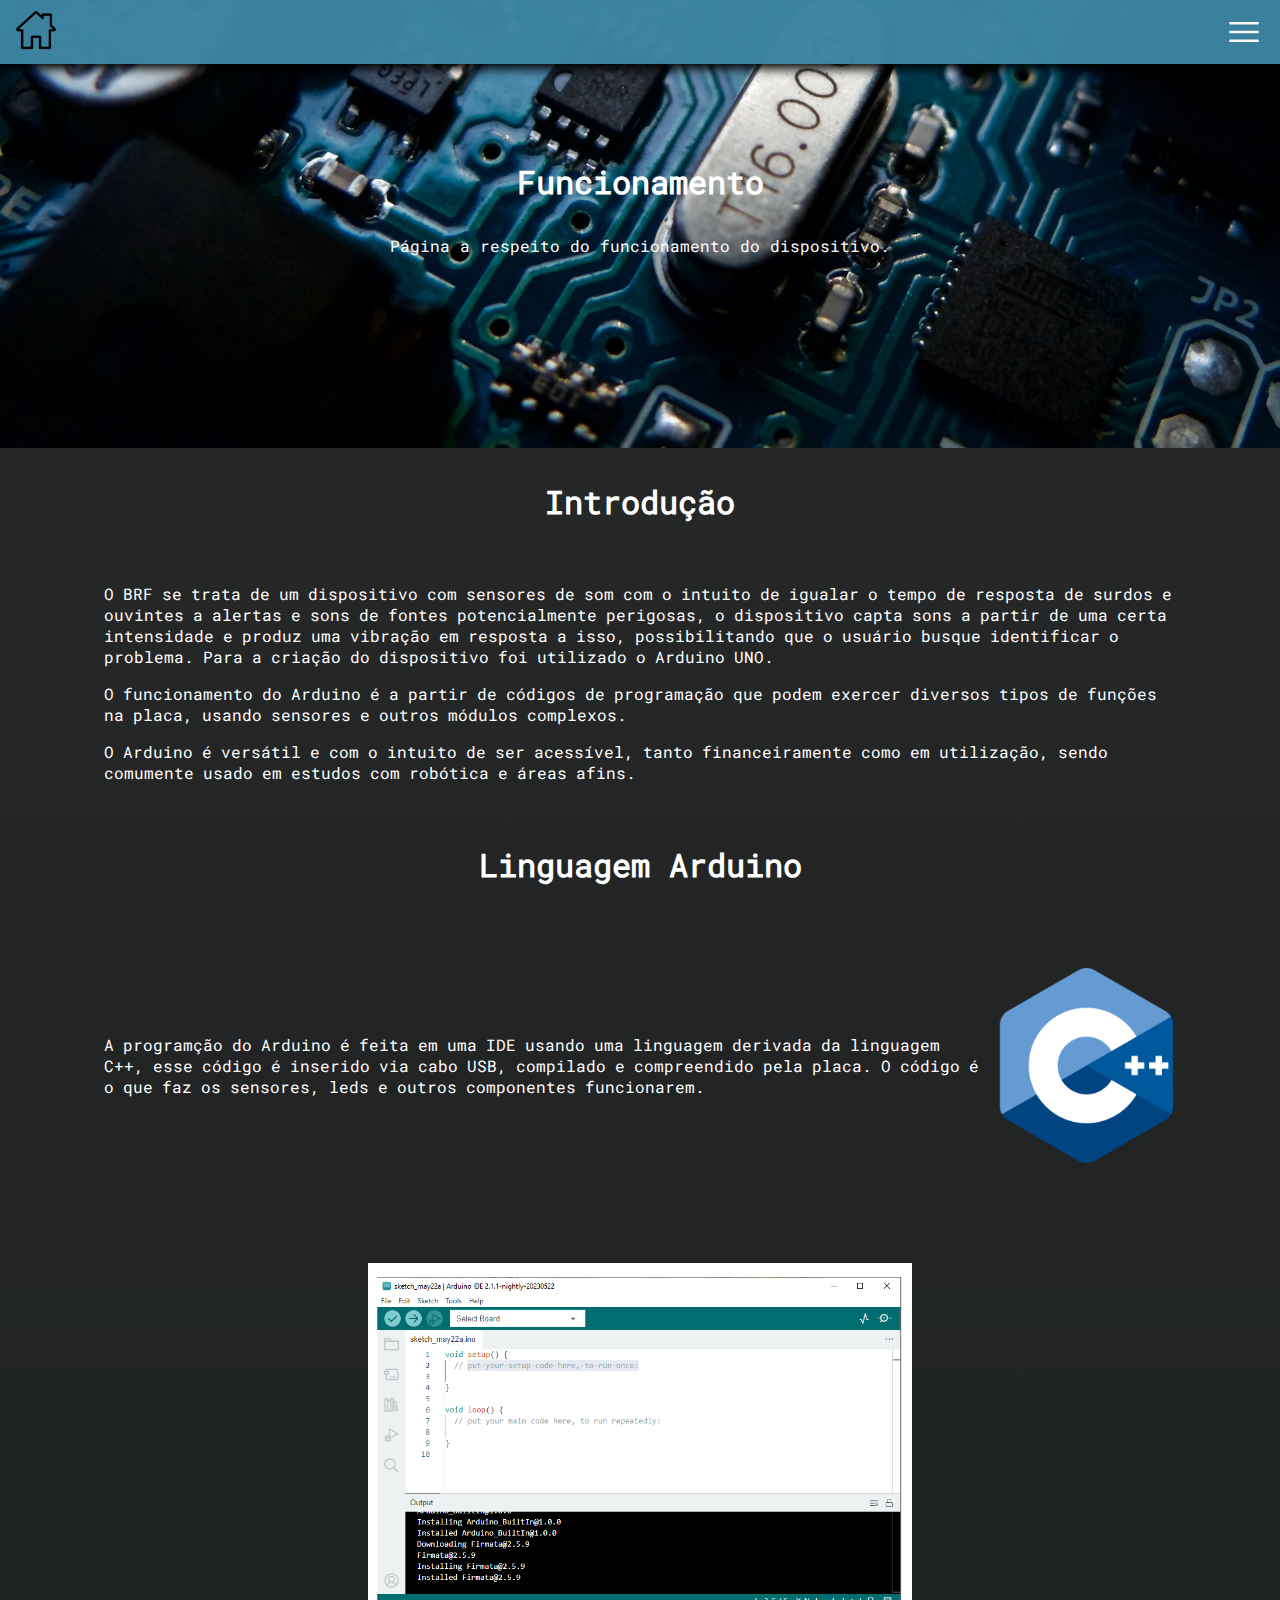
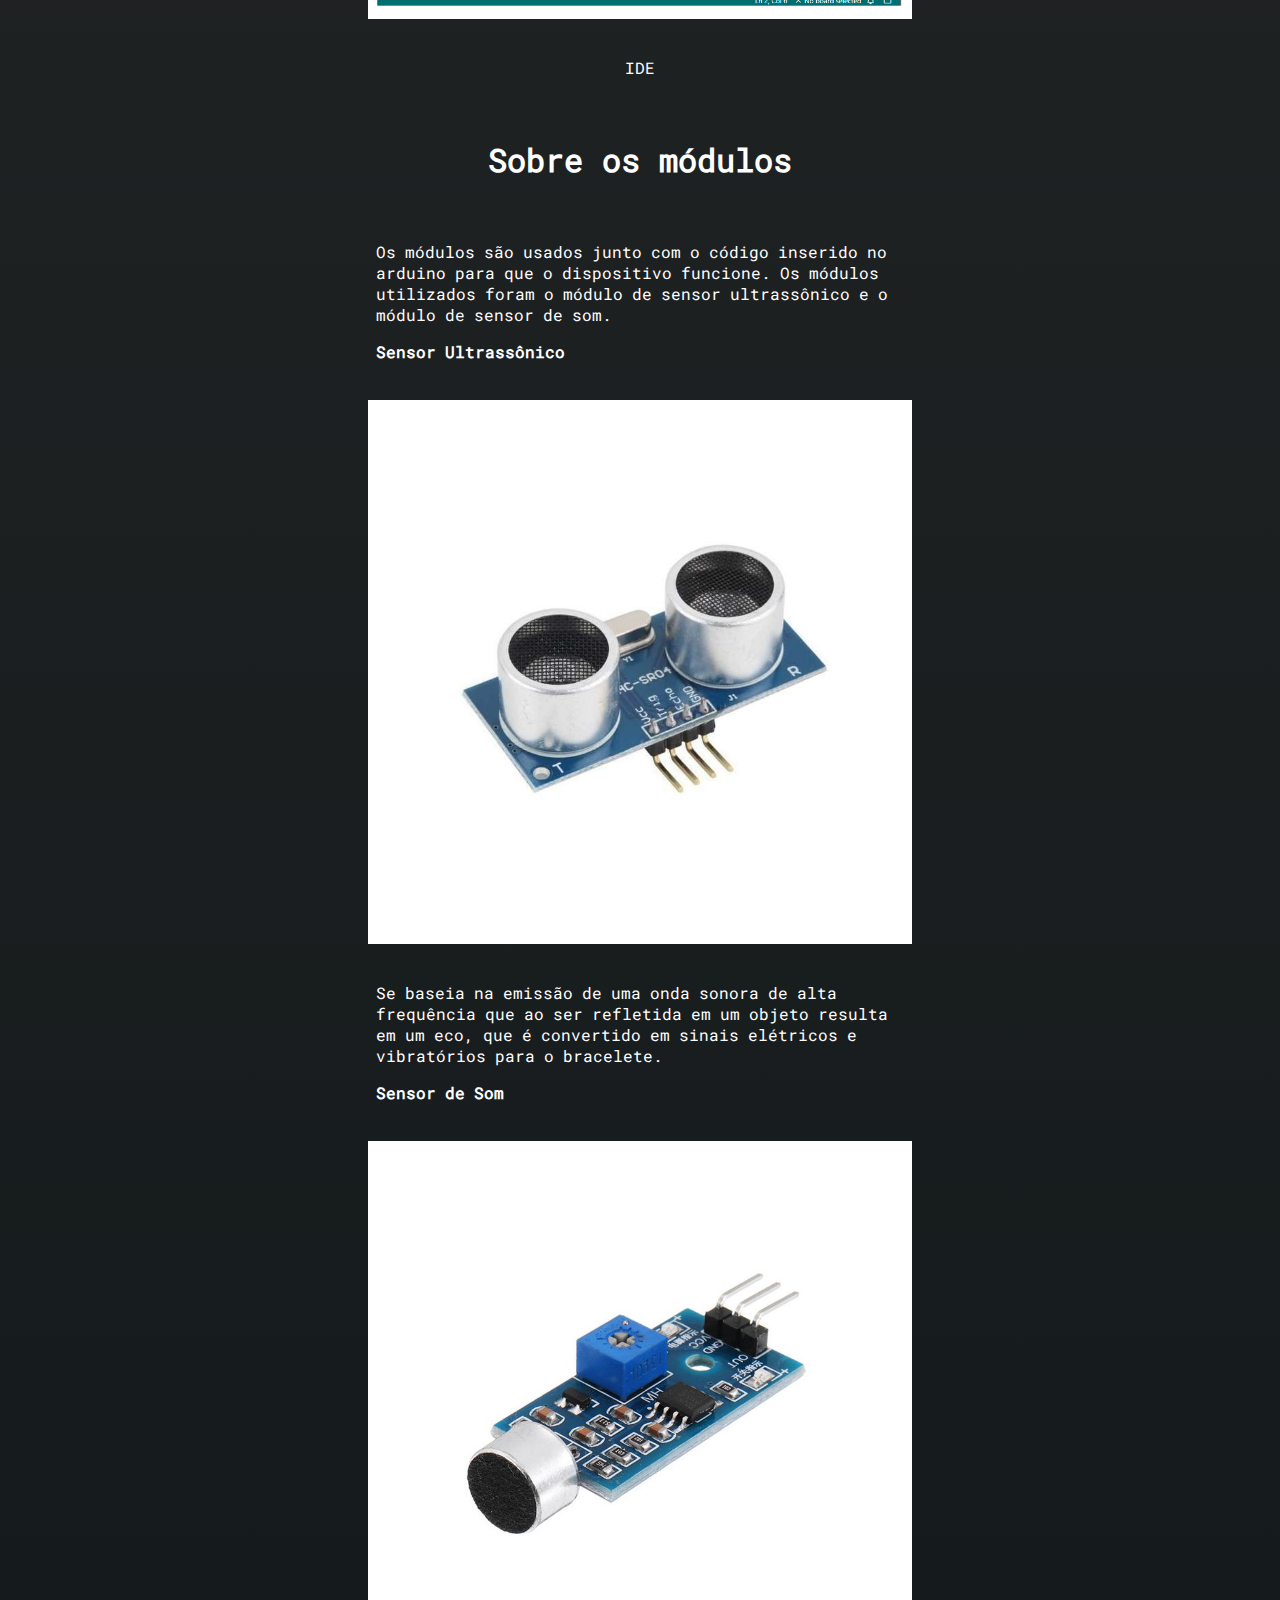
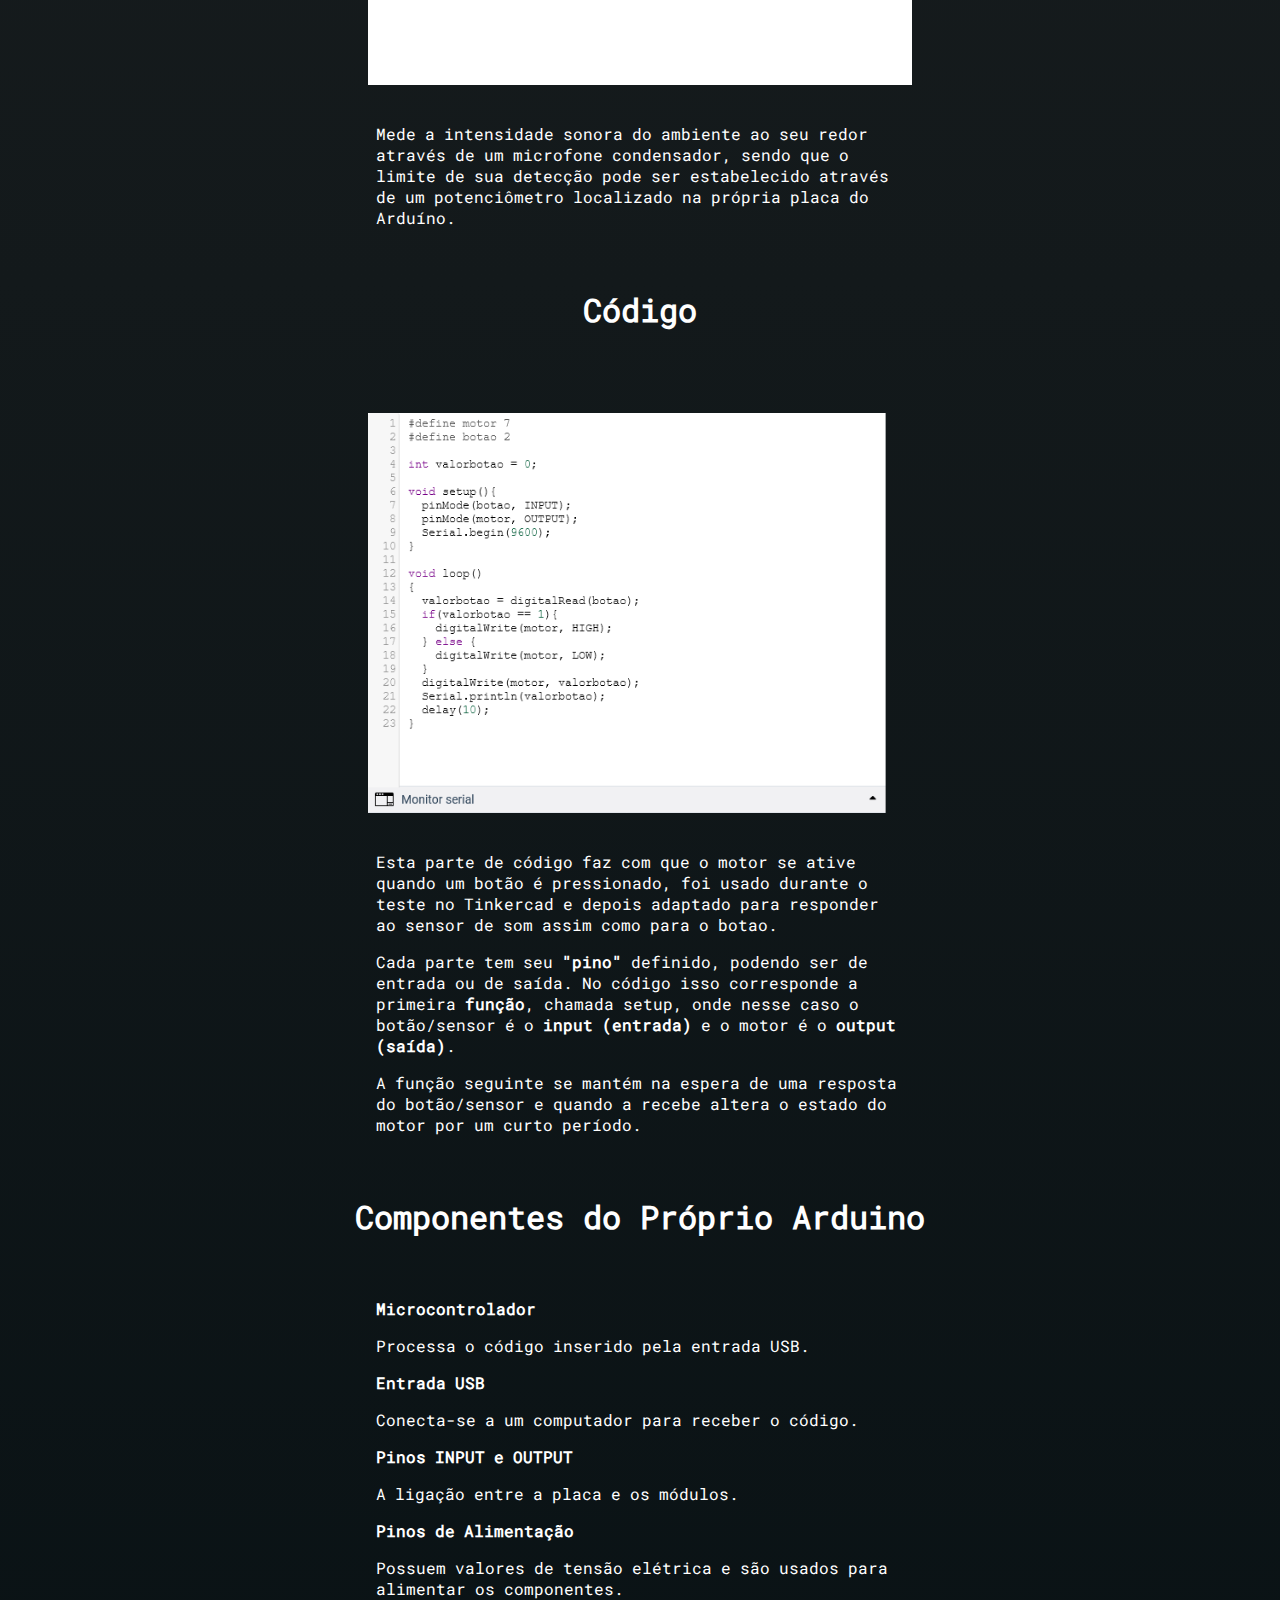
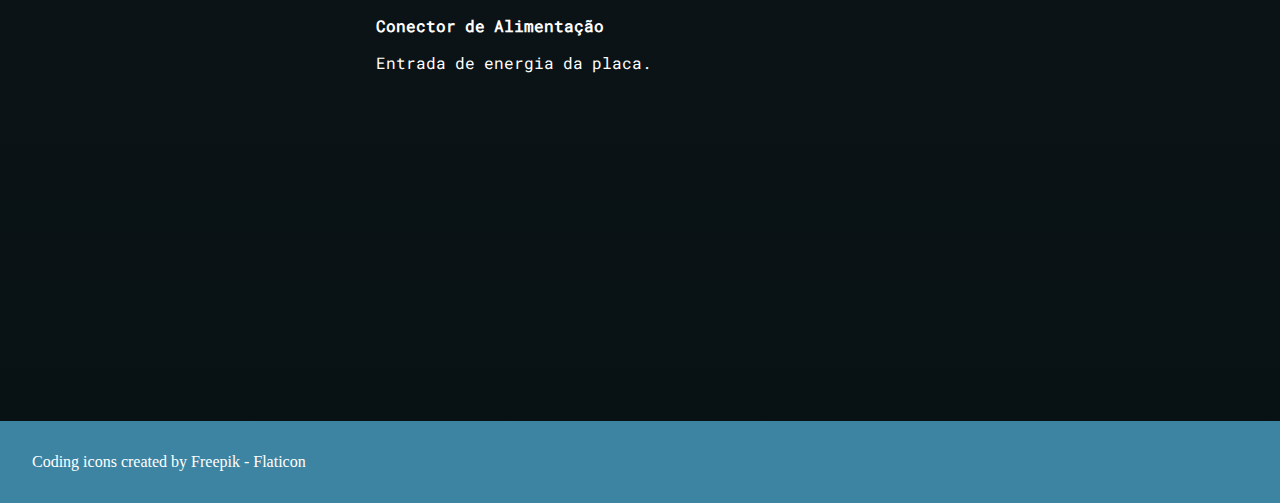
==== commit 39724425: "Add files via upload" ====
--- a/funcionamento/index.html
+++ b/funcionamento/index.html
@@ -138,11 +138,50 @@
                             Tinkercad e depois adaptado para responder ao sensor de som assim como para o botao.
                         </p>
                         <p class="texto-info-s">
-                            Cada parte tem sua porta definida, isso corresponde a primeira função chamada setup. Nesse caso o botão/sensor é o input
-                            e o motor é o output.
+                            Cada parte tem seu <strong>"pino"</strong> definido, podendo ser de entrada ou de saída. No código isso corresponde a primeira <strong>função</strong>, chamada setup, onde nesse caso o botão/sensor é o <strong>input (entrada)</strong>
+                            e o motor é o <strong>output (saída)</strong>.
                         </p>
                         <p class="texto-info-s">
                             A função seguinte se mantém na espera de uma resposta do botão/sensor e quando a recebe altera o estado do motor por um curto período.
+                        </p>
+                    </div>
+                </div>
+            </article>
+            <div class="titulo-topico">
+                <h1>Componentes do Próprio Arduino</h1>
+            </div>
+            <article class="artigo">
+                <div class="corpo-artigo imagem-solo">
+                    <div class="artigo-texto">
+                        <p class="texto-info-s">
+                            <strong>Microcontrolador</strong>
+                        </p>
+                        <p class="texto-info-s">
+                            Processa o código inserido pela entrada USB.
+                        </p>
+                        <p class="texto-info-s">
+                            <strong>Entrada USB</strong>
+                        </p>
+                        <p class="texto-info-s">
+                            Conecta-se a um computador para receber o código.
+                        </p>
+                        <p class="texto-info-s">
+                            <strong>Pinos INPUT e OUTPUT</strong>
+                        </p>
+                        <p class="texto-info-s">
+                            A ligação entre a placa e os módulos.
+                        </p>
+                        <p class="texto-info-s">
+                            <strong>Pinos de Alimentação</strong>
+                        </p>
+                        <p class="texto-info-s">
+                            Possuem valores de tensão elétrica e são usados para alimentar os componentes.
+                        </p>
+                        <p class="texto-info-s">
+                            <strong>Conector de Alimentação</strong>
+                        </p>
+                        <p class="texto-info-s">
+                            Entrada de energia da placa.
                         </p>
                     </div>
                 </div>
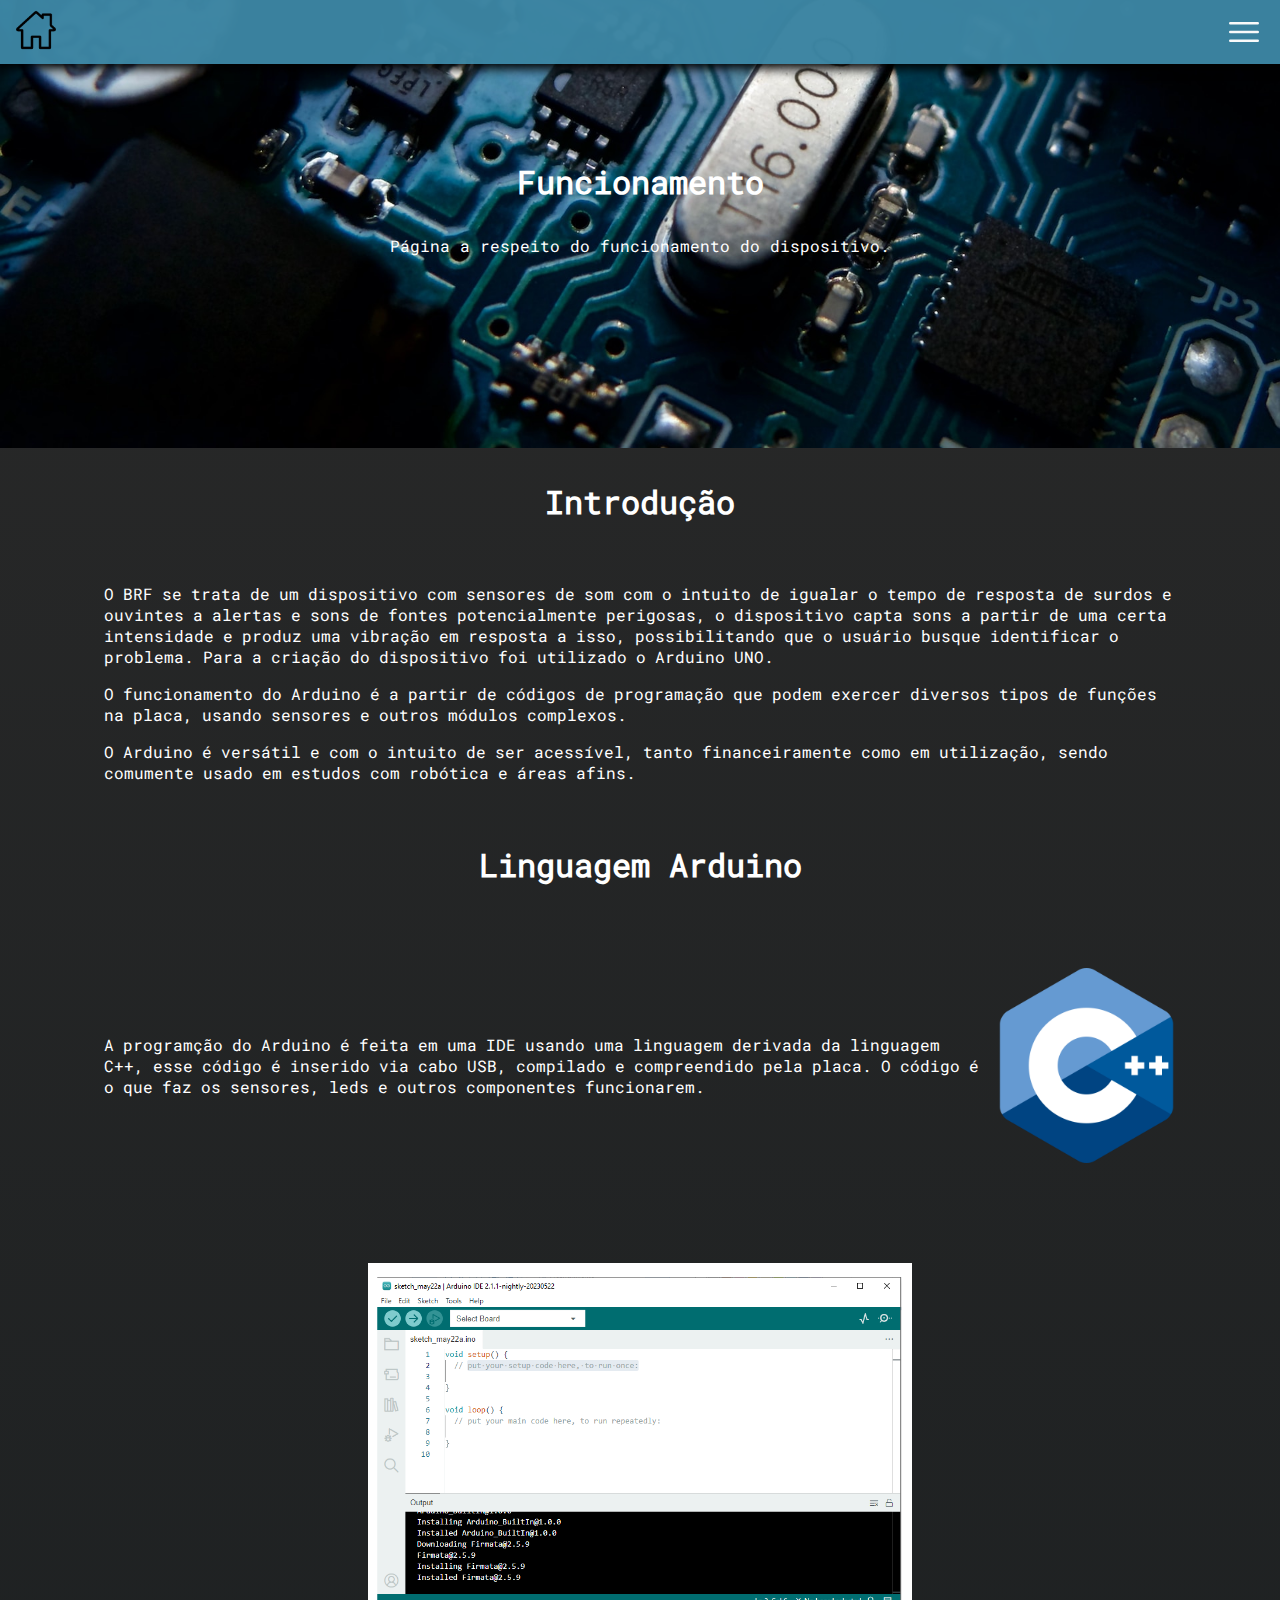
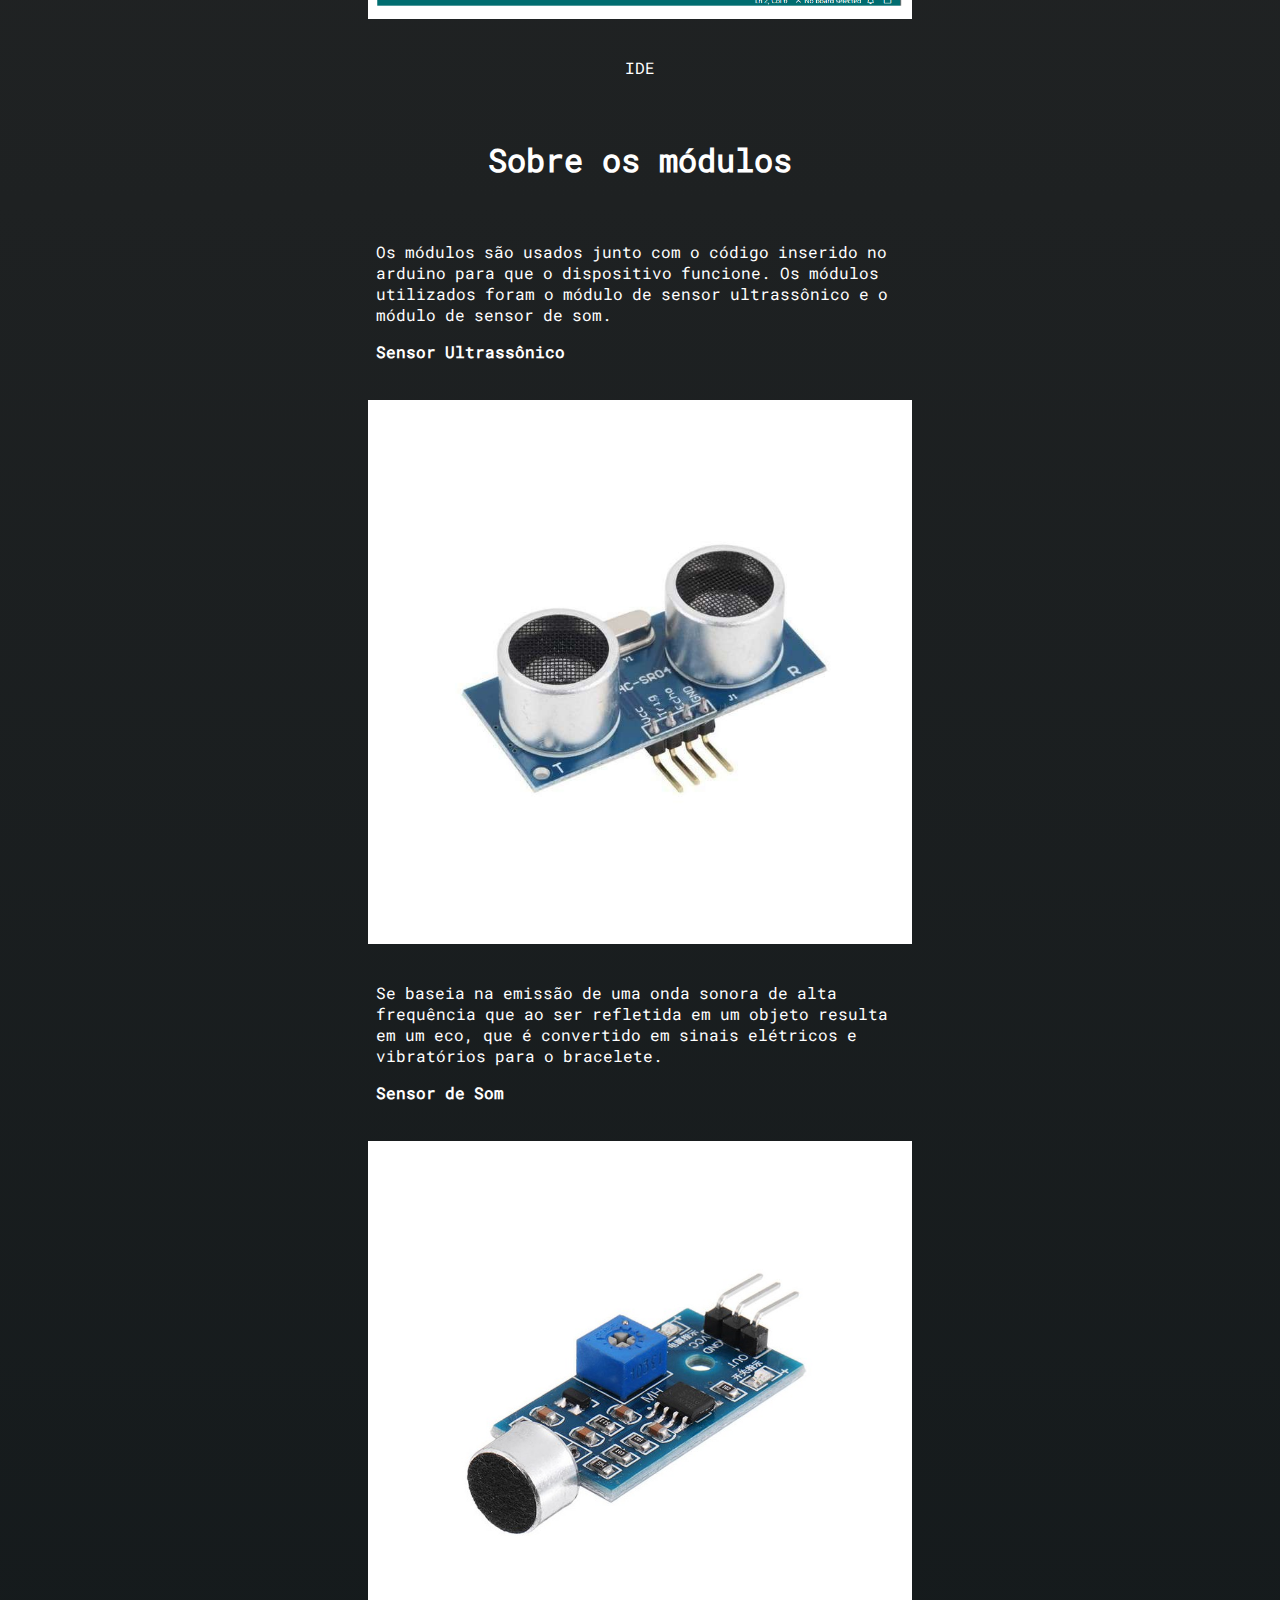
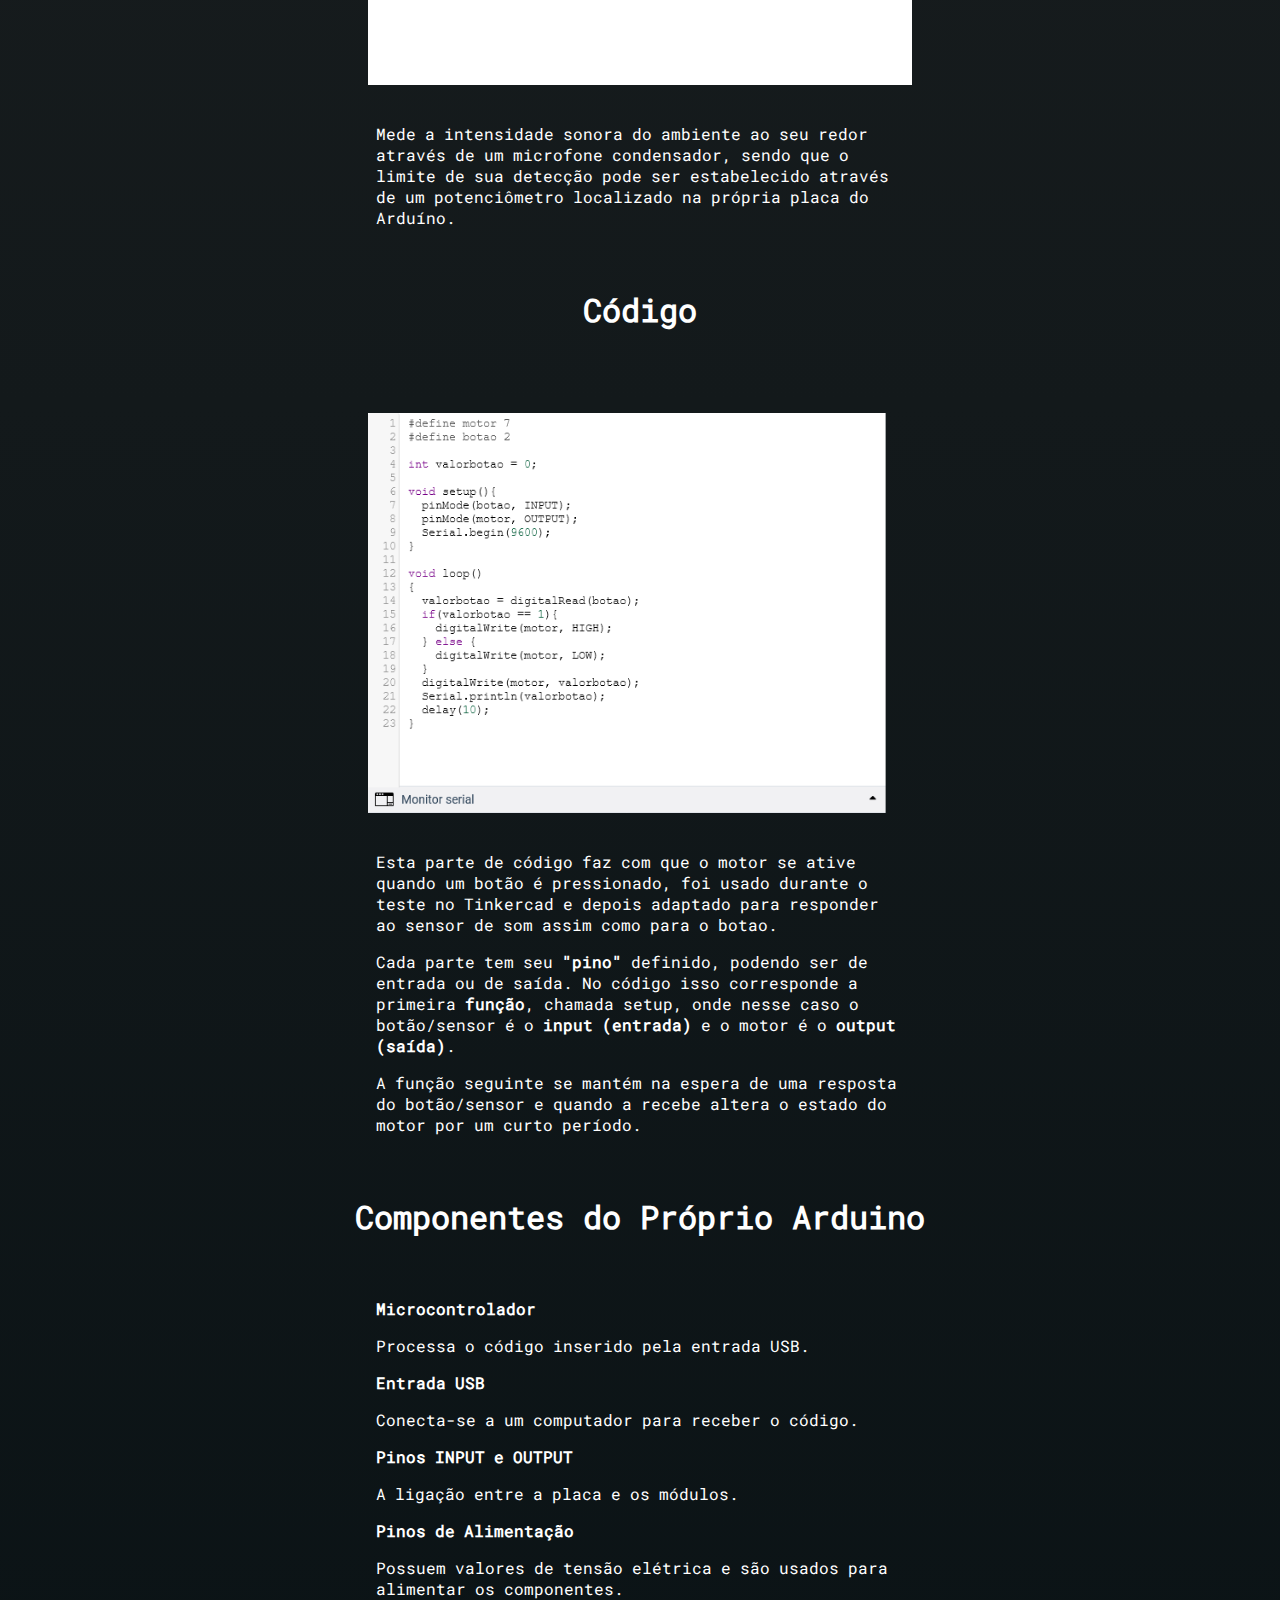
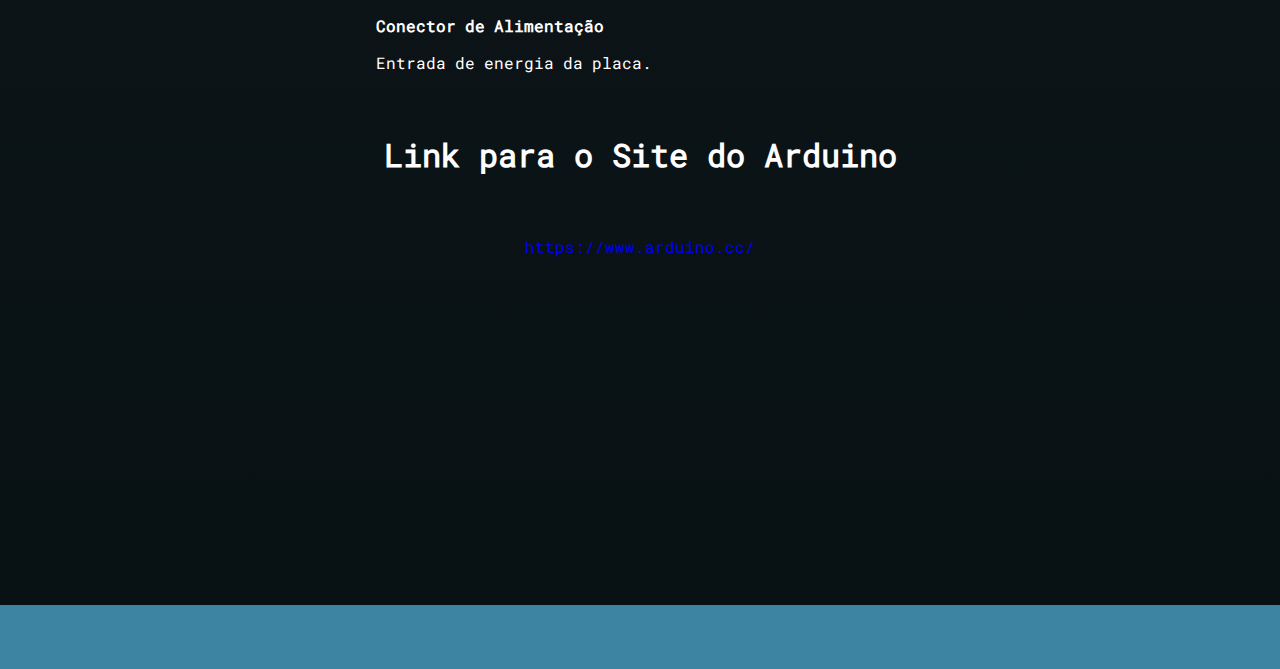
==== commit d5977d50: "Add files via upload" ====
--- a/funcionamento/index.html
+++ b/funcionamento/index.html
@@ -186,11 +186,23 @@
                     </div>
                 </div>
             </article>
+            <div class="titulo-topico">
+                <h1>Link para o Site do Arduino</h1>
+            </div>
+            <article class="artigo">
+                <div class="corpo-artigo imagem-solo">
+                    <div class="artigo-texto">
+                        <p class="texto-info-s">
+                            <a href="https://www.arduino.cc/">https://www.arduino.cc/</a>
+                        </p>
+                    </div>
+                </div>
+            </article>
             <div class="whitespace"></div>
             <div class="whitespace"></div>
         </main>
         <footer class="rodape">
-            <a href="https://www.flaticon.com/free-icons/coding" title="coding icons">Coding icons created by Freepik - Flaticon</a>
+            
         </footer>
     </div>
 </body>
